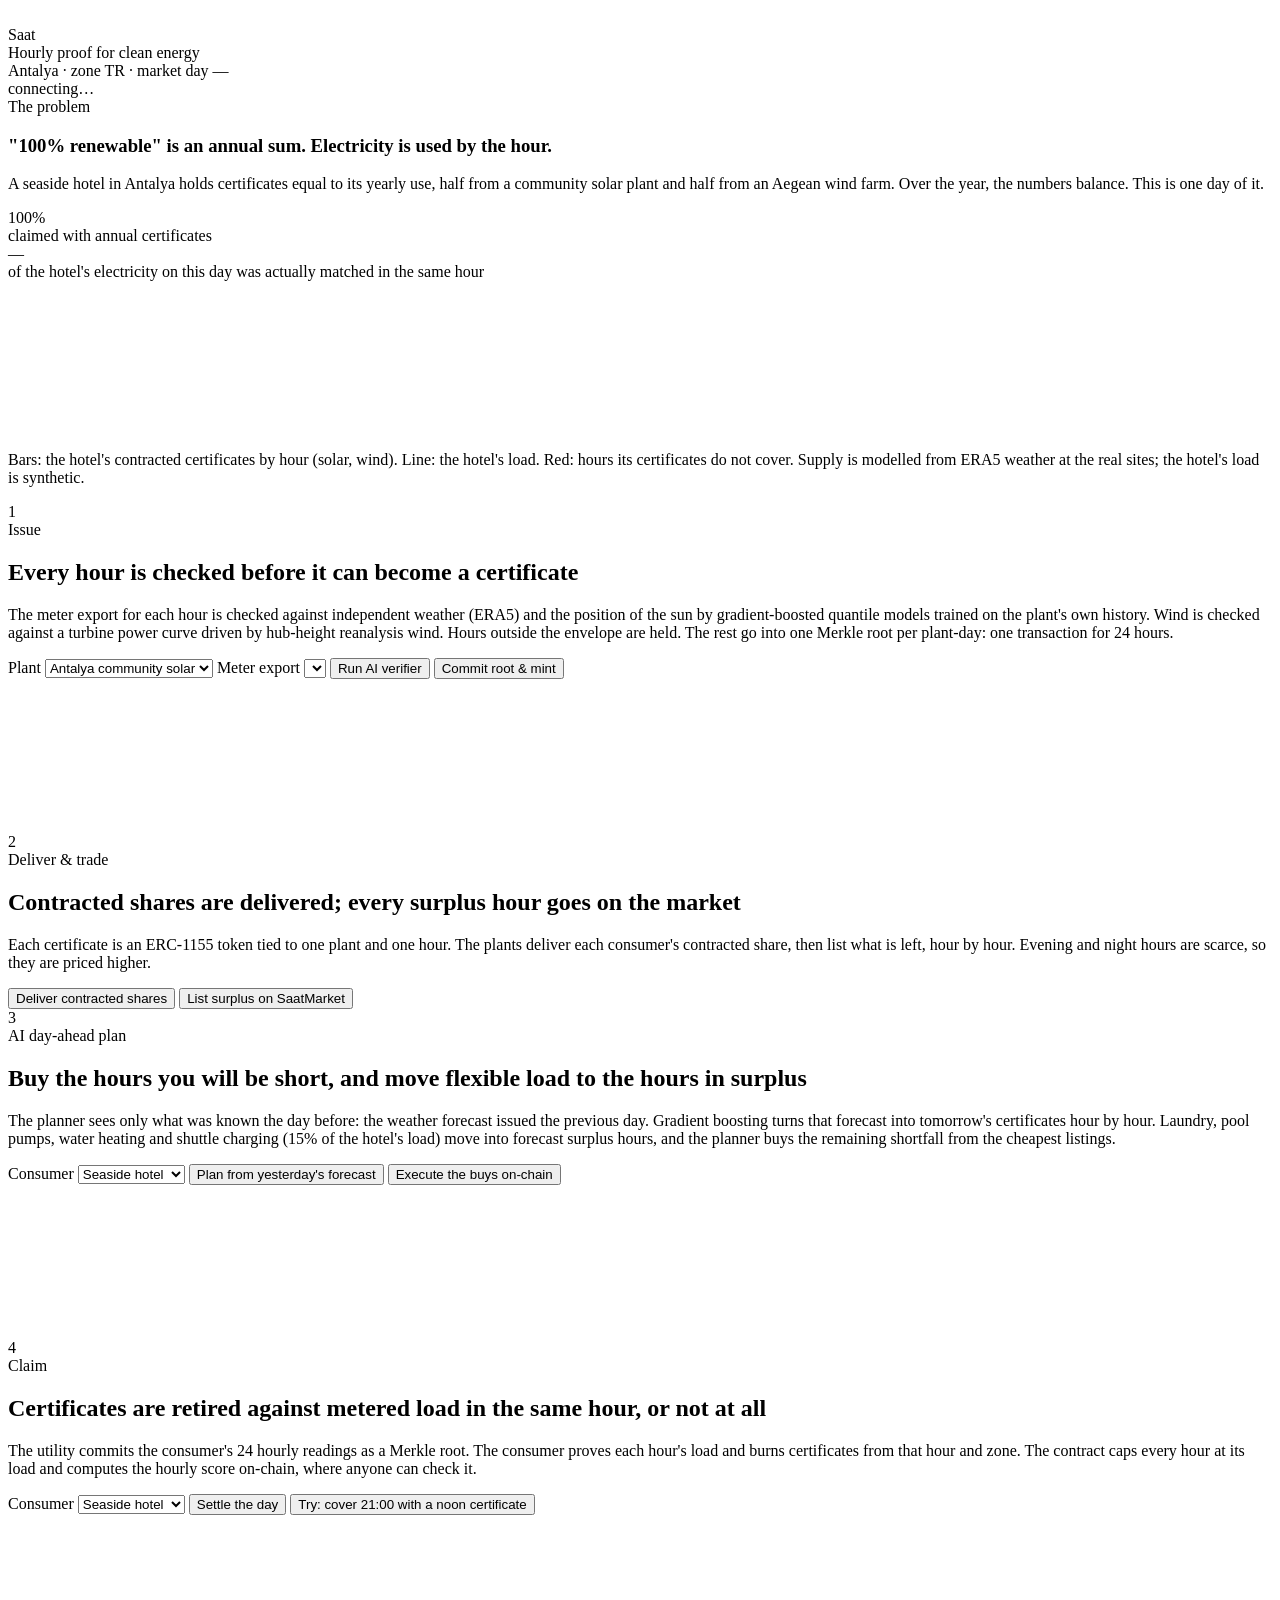
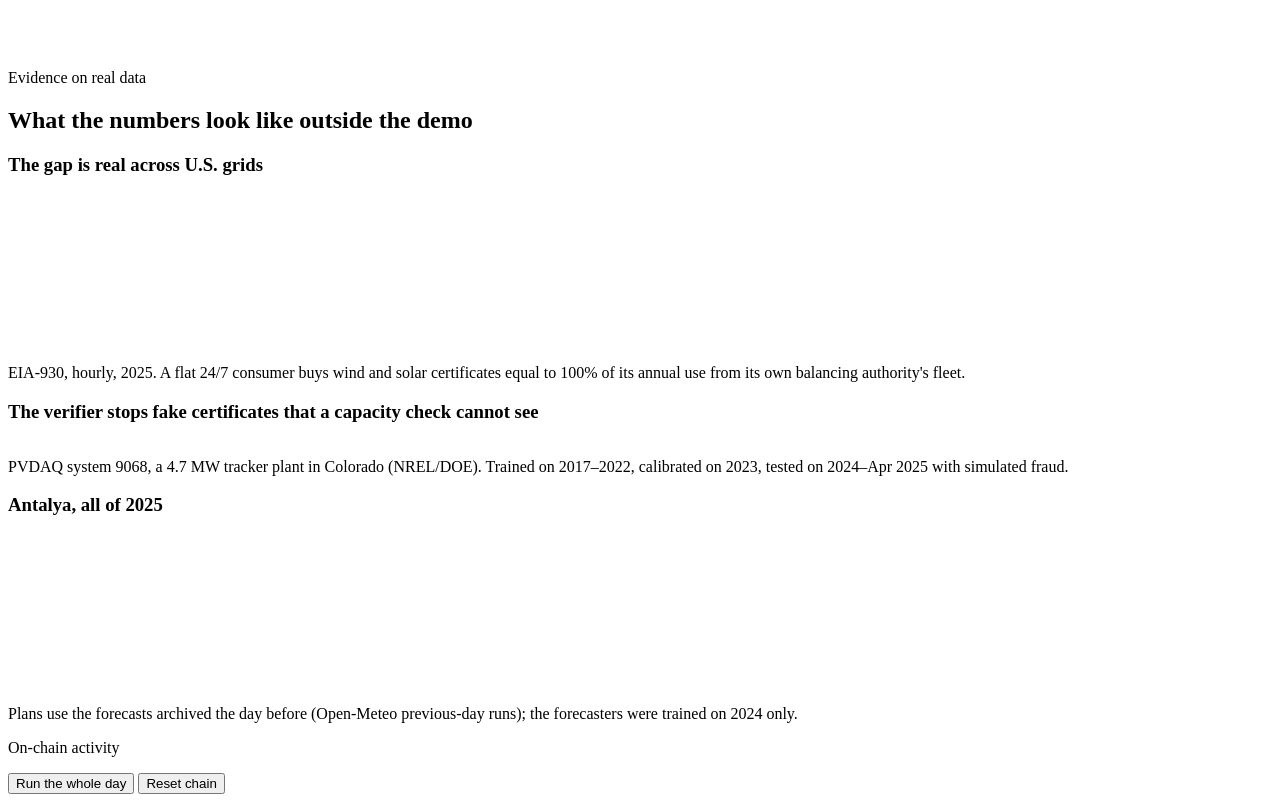
==== app/static/index.html @ c3976b3d "Demo: one Antalya market day on a local chain, FastAPI server and dashboard Registry days follow the" ====
<!doctype html>
<html lang="en">
<head>
  <meta charset="utf-8">
  <meta name="viewport" content="width=device-width, initial-scale=1">
  <title>Saat · hourly proof for clean energy</title>
  <link rel="icon" href="/static/saat.svg">
  <link rel="stylesheet" href="/static/style.css">
  <script src="/static/vendor/chart.umd.min.js"></script>
</head>
<body>
<header class="top">
  <div class="brand">
    <img src="/static/saat.svg" alt="" class="logo">
    <div>
      <div class="name">Saat</div>
      <div class="tag">Hourly proof for clean energy</div>
    </div>
  </div>
  <div class="where" id="where">Antalya · zone TR · market day —</div>
  <div class="chain" id="chain"><span class="dot"></span><span id="chain-text">connecting…</span></div>
</header>

<main class="layout">
  <section class="steps">

    <article class="step hero" id="s-gap">
      <div class="kicker">The problem</div>
      <h1>"100% renewable" is an annual sum. Electricity is used by the hour.</h1>
      <p class="lead">A seaside hotel in Antalya holds certificates equal to its yearly use, half from a community solar plant and half from an Aegean wind farm. Over the year, the numbers balance. This is one day of it.</p>
      <div class="claims">
        <div class="claim paper"><div class="v">100%</div><div class="l">claimed with annual certificates</div></div>
        <div class="claim real"><div class="v" id="gap-cfe">—</div><div class="l">of the hotel's electricity on <span id="gap-day">this day</span> was actually matched in the same hour</div></div>
      </div>
      <div class="chart tall"><canvas id="c-gap"></canvas></div>
      <p class="note">Bars: the hotel's contracted certificates by hour (solar, wind). Line: the hotel's load. Red: hours its certificates do not cover. Supply is modelled from ERA5 weather at the real sites; the hotel's load is synthetic.</p>
    </article>

    <article class="step" id="s-issue">
      <div class="num">1</div>
      <div class="kicker">Issue</div>
      <h2>Every hour is checked before it can become a certificate</h2>
      <p>The meter export for each hour is checked against independent weather (ERA5) and the position of the sun by gradient-boosted quantile models trained on the plant's own history. Wind is checked against a turbine power curve driven by hub-height reanalysis wind. Hours outside the envelope are held. The rest go into one Merkle root per plant-day: one transaction for 24 hours.</p>
      <div class="controls">
        <label>Plant <select id="issue-device"><option value="1">Antalya community solar</option><option value="2">Aegean wind share</option></select></label>
        <label>Meter export <select id="issue-tamper"></select></label>
        <button id="btn-verify" class="secondary">Run AI verifier</button>
        <button id="btn-issue">Commit root &amp; mint</button>
      </div>
      <div class="chart"><canvas id="c-issue"></canvas></div>
      <div class="facts" id="issue-facts"></div>
    </article>

    <article class="step" id="s-market">
      <div class="num">2</div>
      <div class="kicker">Deliver &amp; trade</div>
      <h2>Contracted shares are delivered; every surplus hour goes on the market</h2>
      <p>Each certificate is an ERC-1155 token tied to one plant and one hour. The plants deliver each consumer's contracted share, then list what is left, hour by hour. Evening and night hours are scarce, so they are priced higher.</p>
      <div class="controls">
        <button id="btn-deliver">Deliver contracted shares</button>
        <button id="btn-list" class="secondary">List surplus on SaatMarket</button>
      </div>
      <div class="facts" id="deliver-facts"></div>
      <div class="book" id="book"></div>
    </article>

    <article class="step" id="s-plan">
      <div class="num">3</div>
      <div class="kicker">AI day-ahead plan</div>
      <h2>Buy the hours you will be short, and move flexible load to the hours in surplus</h2>
      <p>The planner sees only what was known the day before: the weather forecast issued the previous day. Gradient boosting turns that forecast into tomorrow's certificates hour by hour. Laundry, pool pumps, water heating and shuttle charging (15% of the hotel's load) move into forecast surplus hours, and the planner buys the remaining shortfall from the cheapest listings.</p>
      <div class="controls">
        <label>Consumer <select id="plan-meter"><option value="7">Seaside hotel</option><option value="8">Office campus</option></select></label>
        <button id="btn-plan" class="secondary">Plan from yesterday's forecast</button>
        <button id="btn-execute">Execute the buys on-chain</button>
      </div>
      <div class="chart"><canvas id="c-plan"></canvas></div>
      <div class="facts" id="plan-facts"></div>
    </article>

    <article class="step" id="s-claim">
      <div class="num">4</div>
      <div class="kicker">Claim</div>
      <h2>Certificates are retired against metered load in the same hour, or not at all</h2>
      <p>The utility commits the consumer's 24 hourly readings as a Merkle root. The consumer proves each hour's load and burns certificates from that hour and zone. The contract caps every hour at its load and computes the hourly score on-chain, where anyone can check it.</p>
      <div class="controls">
        <label>Consumer <select id="claim-meter"><option value="7">Seaside hotel</option><option value="8">Office campus</option></select></label>
        <button id="btn-settle">Settle the day</button>
        <button id="btn-mismatch" class="danger">Try: cover 21:00 with a noon certificate</button>
      </div>
      <div class="scores" id="scores"></div>
      <div class="chart"><canvas id="c-claim"></canvas></div>
      <div class="facts" id="claim-facts"></div>
    </article>

    <article class="step evidence" id="s-evidence">
      <div class="kicker">Evidence on real data</div>
      <h2>What the numbers look like outside the demo</h2>
      <div class="ev-grid">
        <div class="ev">
          <h3>The gap is real across U.S. grids</h3>
          <p id="ev-gap-text"></p>
          <div class="chart tall"><canvas id="c-ev-gap"></canvas></div>
          <p class="note">EIA-930, hourly, 2025. A flat 24/7 consumer buys wind and solar certificates equal to 100% of its annual use from its own balancing authority's fleet.</p>
        </div>
        <div class="ev">
          <h3>The verifier stops fake certificates that a capacity check cannot see</h3>
          <p id="ev-ver-text"></p>
          <table class="tbl" id="ev-ver"></table>
          <p class="note">PVDAQ system 9068, a 4.7 MW tracker plant in Colorado (NREL/DOE). Trained on 2017–2022, calibrated on 2023, tested on 2024–Apr 2025 with simulated fraud.</p>
        </div>
        <div class="ev">
          <h3>Antalya, all of 2025</h3>
          <p id="ev-ant-text"></p>
          <div class="chart"><canvas id="c-ev-ant"></canvas></div>
          <p class="note">Plans use the forecasts archived the day before (Open-Meteo previous-day runs); the forecasters were trained on 2024 only.</p>
        </div>
      </div>
    </article>
  </section>

  <aside class="feed">
    <div class="feed-head">On-chain activity</div>
    <div class="addr" id="addr"></div>
    <ol id="feed"></ol>
    <button id="btn-run" class="run">Run the whole day</button>
    <button id="btn-reset" class="ghost">Reset chain</button>
  </aside>
</main>
<script src="/static/app.js"></script>
</body>
</html>
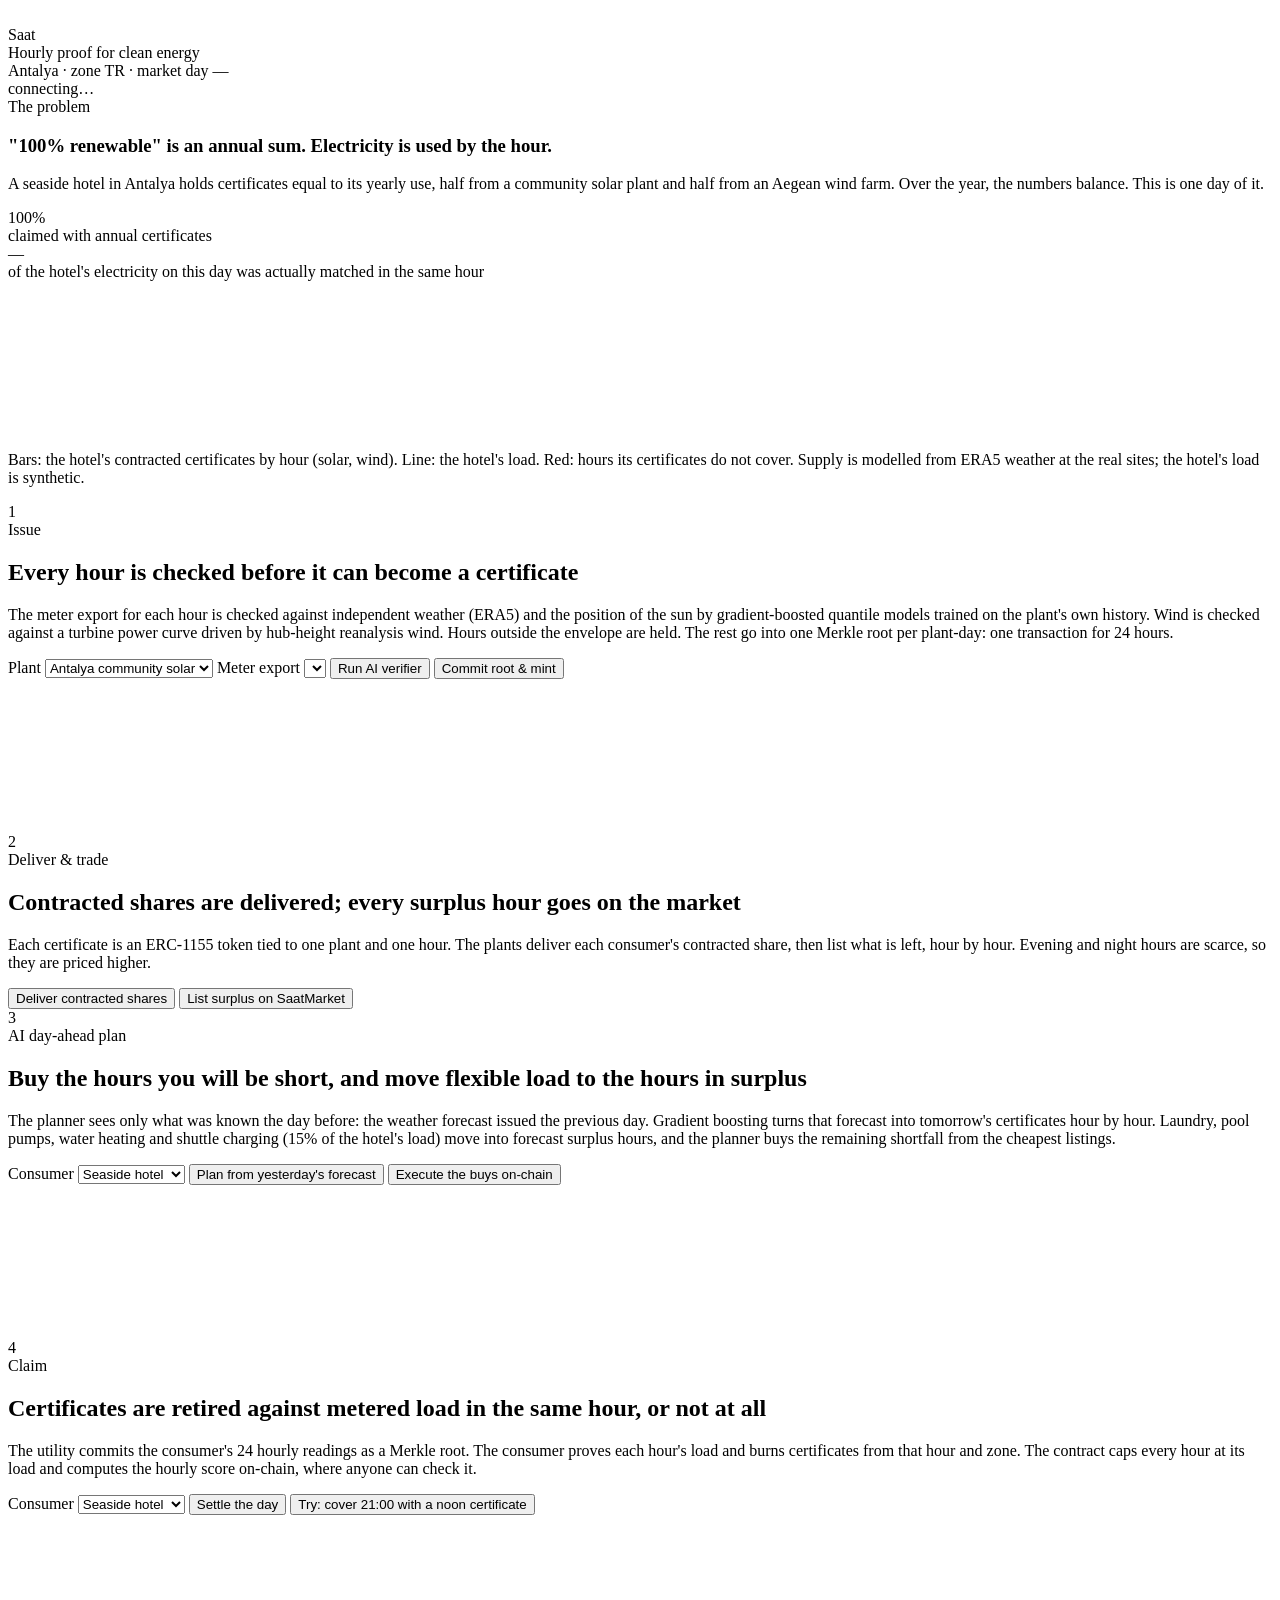
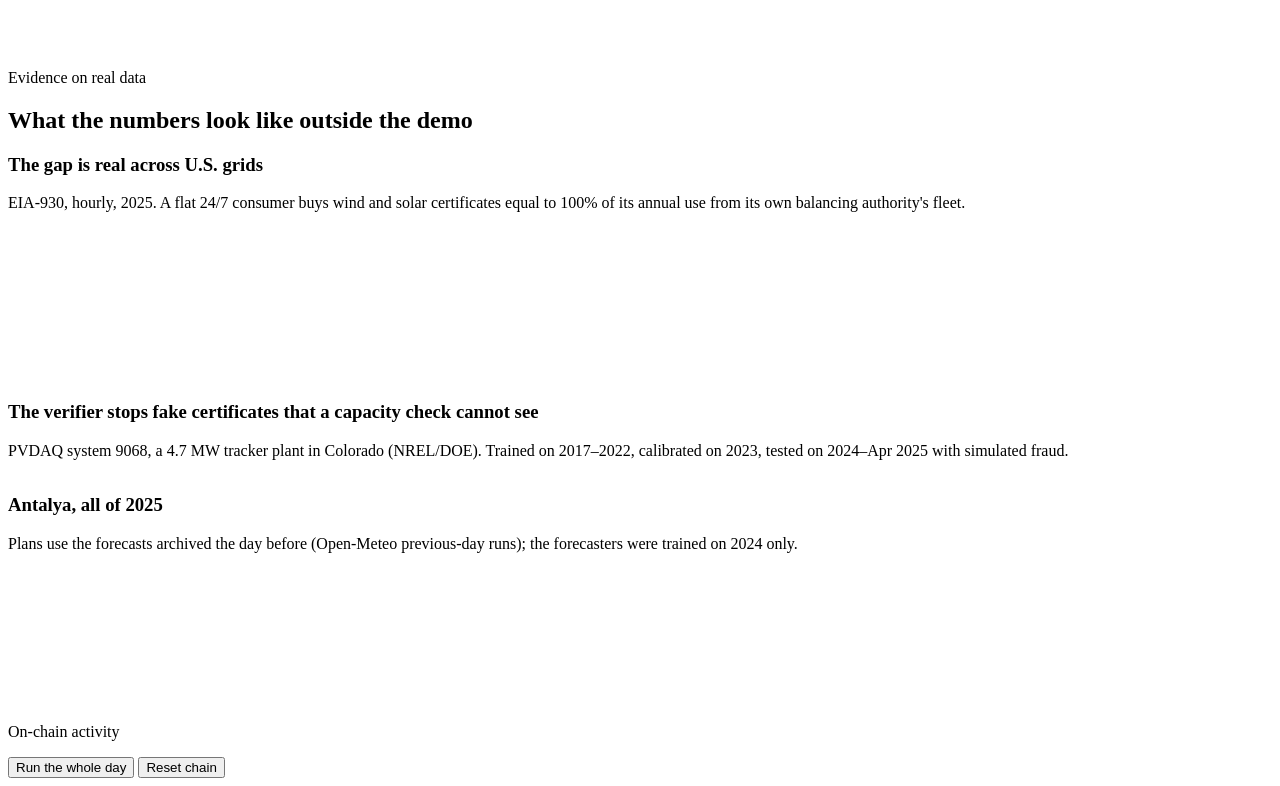
==== commit fedb9831: "Evidence cards full width, validated chart colours; film pipeline (facts, narration, art scenes, dir" ====
--- a/app/static/index.html
+++ b/app/static/index.html
@@ -98,22 +98,28 @@
       <h2>What the numbers look like outside the demo</h2>
       <div class="ev-grid">
         <div class="ev">
-          <h3>The gap is real across U.S. grids</h3>
-          <p id="ev-gap-text"></p>
+          <div class="ev-text">
+            <h3>The gap is real across U.S. grids</h3>
+            <p id="ev-gap-text"></p>
+            <p class="note">EIA-930, hourly, 2025. A flat 24/7 consumer buys wind and solar certificates equal to 100% of its annual use from its own balancing authority's fleet.</p>
+          </div>
           <div class="chart tall"><canvas id="c-ev-gap"></canvas></div>
-          <p class="note">EIA-930, hourly, 2025. A flat 24/7 consumer buys wind and solar certificates equal to 100% of its annual use from its own balancing authority's fleet.</p>
         </div>
         <div class="ev">
-          <h3>The verifier stops fake certificates that a capacity check cannot see</h3>
-          <p id="ev-ver-text"></p>
+          <div class="ev-text">
+            <h3>The verifier stops fake certificates that a capacity check cannot see</h3>
+            <p id="ev-ver-text"></p>
+            <p class="note">PVDAQ system 9068, a 4.7 MW tracker plant in Colorado (NREL/DOE). Trained on 2017–2022, calibrated on 2023, tested on 2024–Apr 2025 with simulated fraud.</p>
+          </div>
           <table class="tbl" id="ev-ver"></table>
-          <p class="note">PVDAQ system 9068, a 4.7 MW tracker plant in Colorado (NREL/DOE). Trained on 2017–2022, calibrated on 2023, tested on 2024–Apr 2025 with simulated fraud.</p>
         </div>
         <div class="ev">
-          <h3>Antalya, all of 2025</h3>
-          <p id="ev-ant-text"></p>
+          <div class="ev-text">
+            <h3>Antalya, all of 2025</h3>
+            <p id="ev-ant-text"></p>
+            <p class="note">Plans use the forecasts archived the day before (Open-Meteo previous-day runs); the forecasters were trained on 2024 only.</p>
+          </div>
           <div class="chart"><canvas id="c-ev-ant"></canvas></div>
-          <p class="note">Plans use the forecasts archived the day before (Open-Meteo previous-day runs); the forecasters were trained on 2024 only.</p>
         </div>
       </div>
     </article>
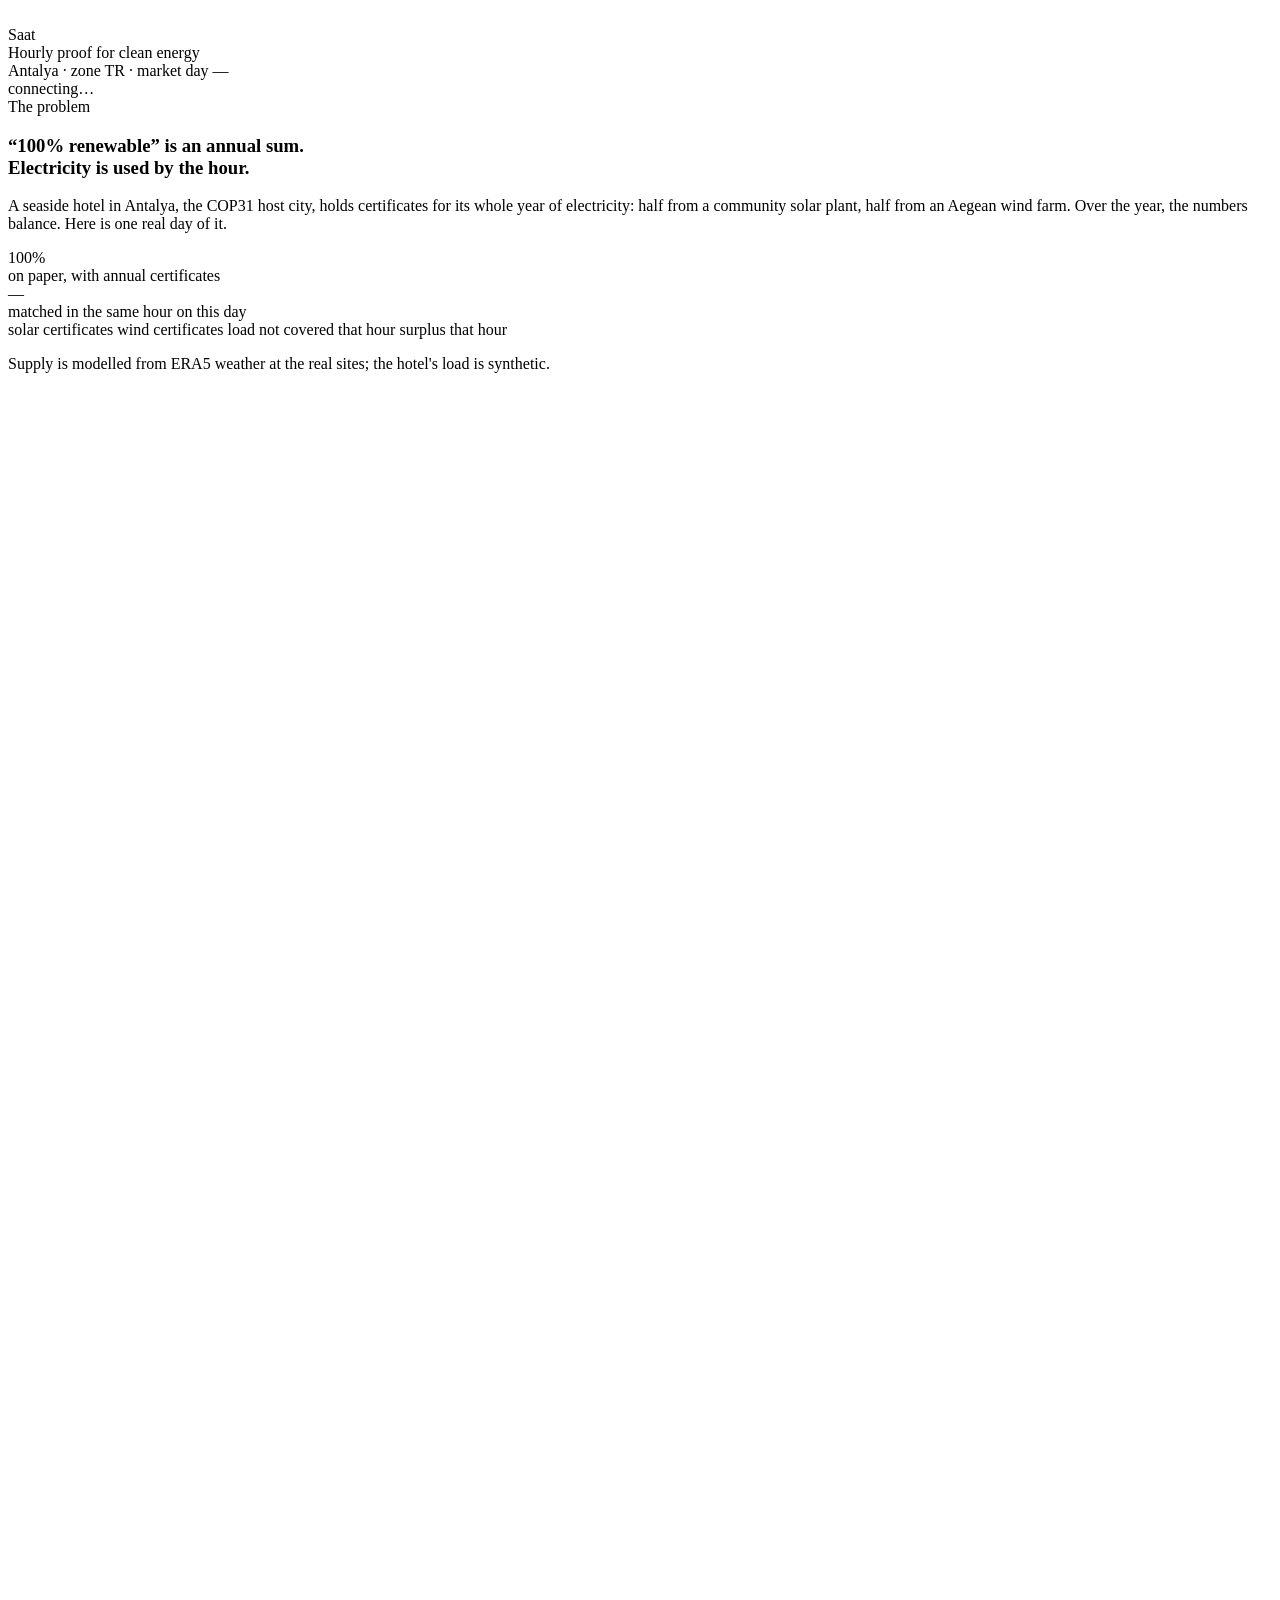
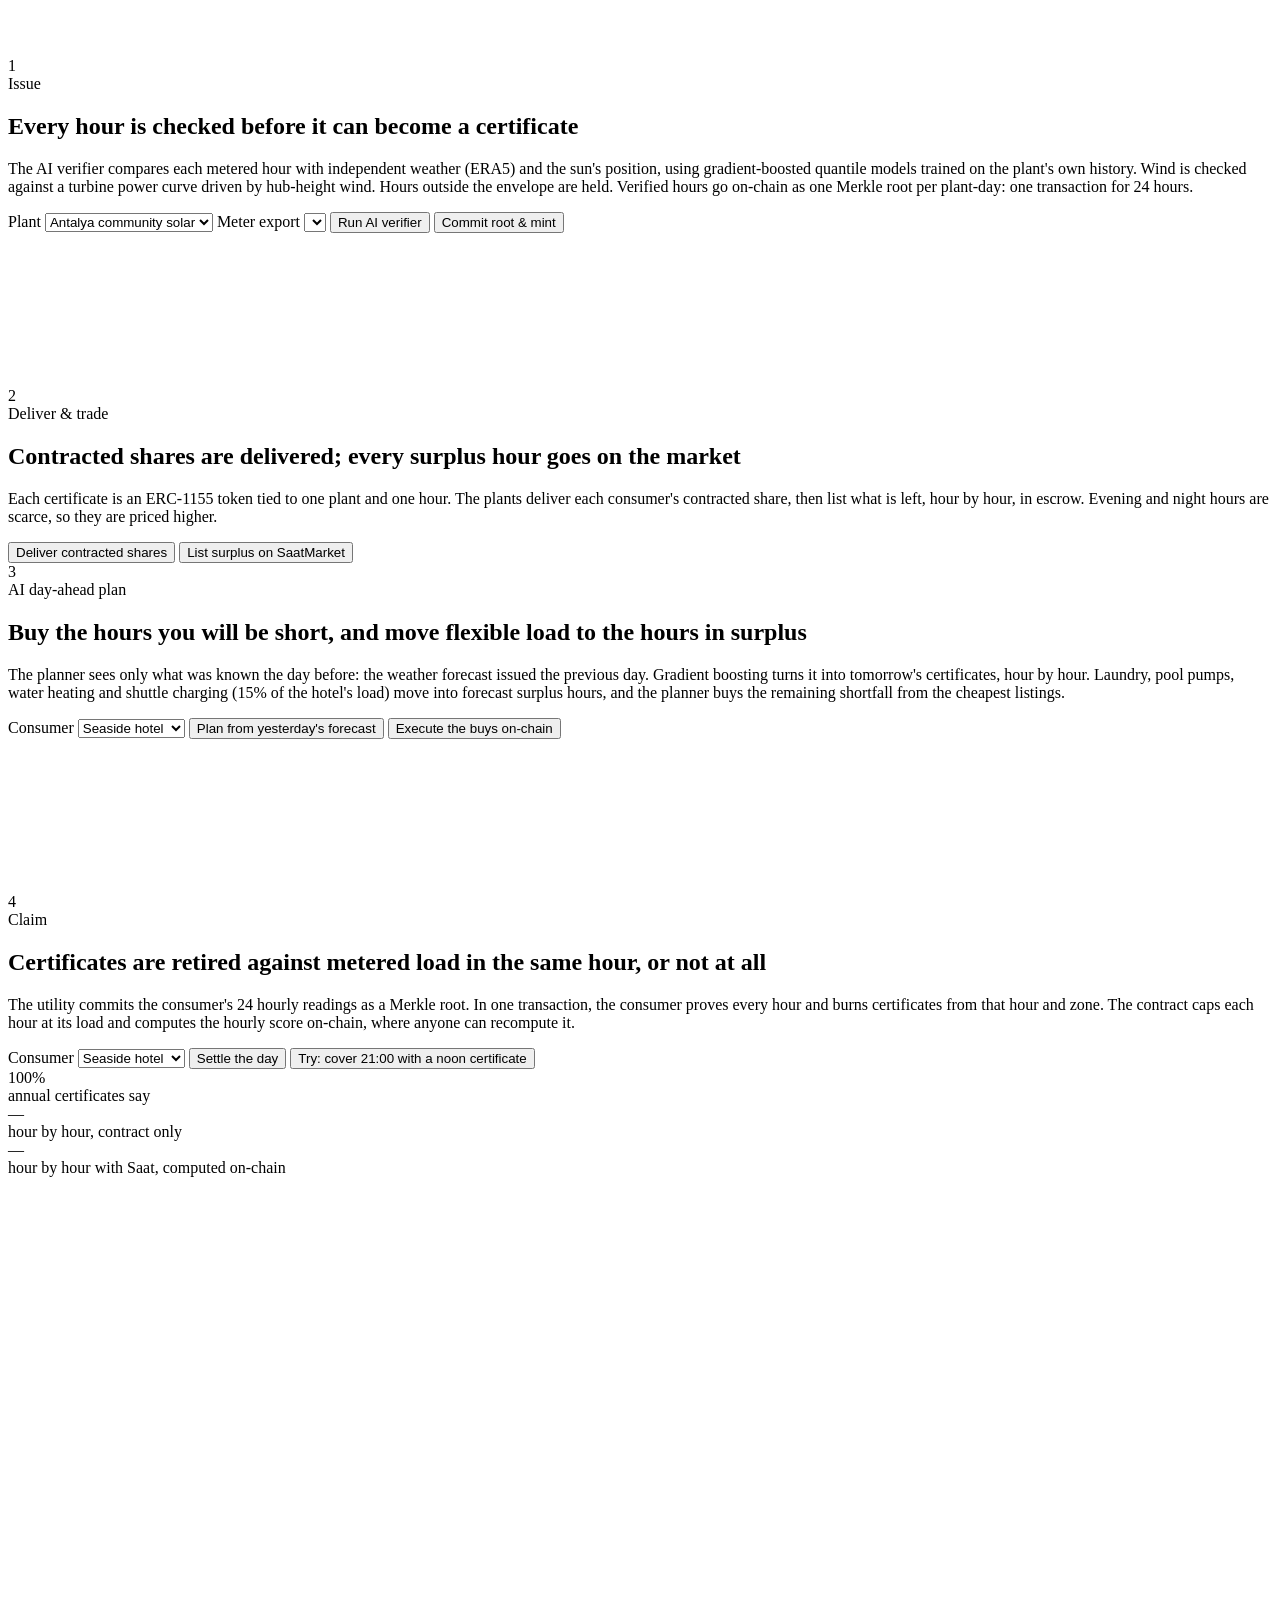
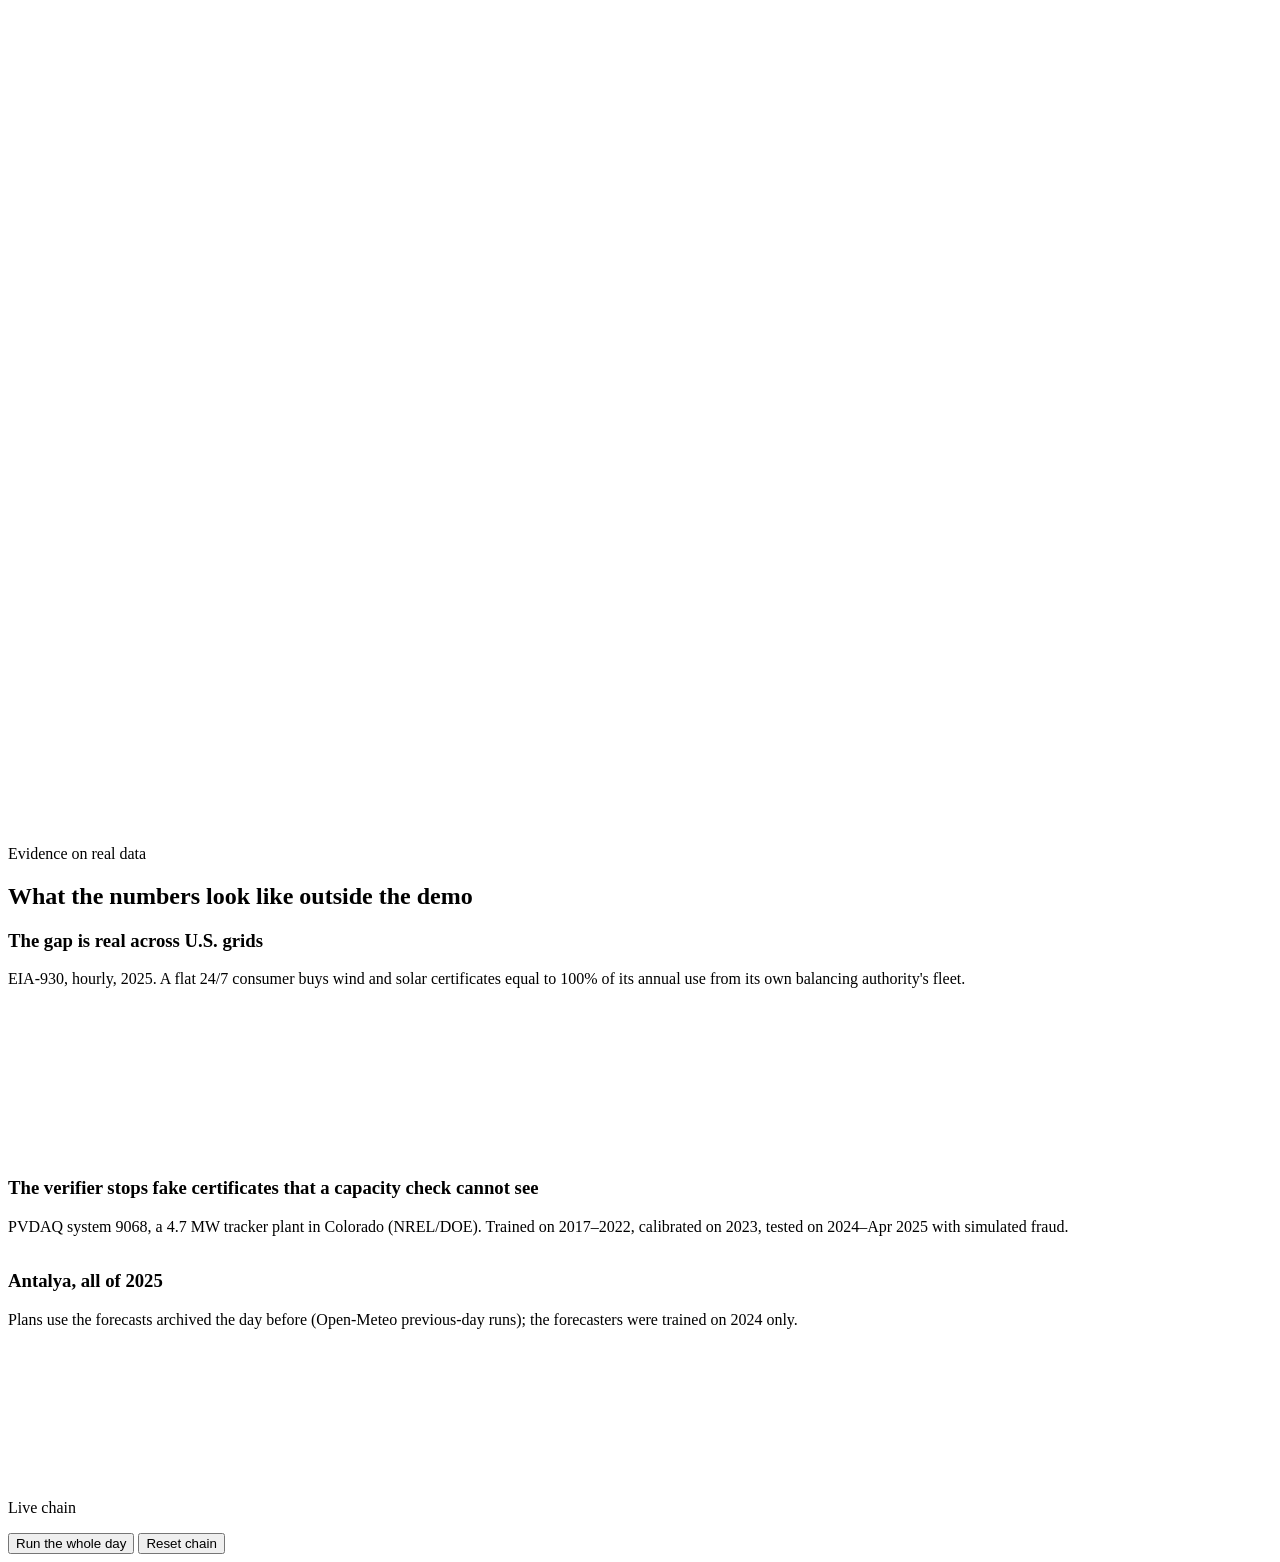
==== commit 4a172224: "Dark control-room dashboard with a 24-hour ring, glow and gradient charts; settleDay settles a consu" ====
--- a/app/static/index.html
+++ b/app/static/index.html
@@ -5,95 +5,114 @@
   <meta name="viewport" content="width=device-width, initial-scale=1">
   <title>Saat · hourly proof for clean energy</title>
   <link rel="icon" href="/static/saat.svg">
+  <link rel="stylesheet" href="/static/fonts/fonts.css">
   <link rel="stylesheet" href="/static/style.css">
   <script src="/static/vendor/chart.umd.min.js"></script>
 </head>
 <body>
+<div class="sky" aria-hidden="true"></div>
+
 <header class="top">
   <div class="brand">
     <img src="/static/saat.svg" alt="" class="logo">
-    <div>
-      <div class="name">Saat</div>
-      <div class="tag">Hourly proof for clean energy</div>
-    </div>
+    <div><div class="name">Saat</div><div class="tag">Hourly proof for clean energy</div></div>
   </div>
   <div class="where" id="where">Antalya · zone TR · market day —</div>
-  <div class="chain" id="chain"><span class="dot"></span><span id="chain-text">connecting…</span></div>
+  <div class="chain"><span class="pulse"></span><span id="chain-text">connecting…</span></div>
 </header>
 
 <main class="layout">
   <section class="steps">
 
-    <article class="step hero" id="s-gap">
-      <div class="kicker">The problem</div>
-      <h1>"100% renewable" is an annual sum. Electricity is used by the hour.</h1>
-      <p class="lead">A seaside hotel in Antalya holds certificates equal to its yearly use, half from a community solar plant and half from an Aegean wind farm. Over the year, the numbers balance. This is one day of it.</p>
-      <div class="claims">
-        <div class="claim paper"><div class="v">100%</div><div class="l">claimed with annual certificates</div></div>
-        <div class="claim real"><div class="v" id="gap-cfe">—</div><div class="l">of the hotel's electricity on <span id="gap-day">this day</span> was actually matched in the same hour</div></div>
+    <article class="hero" id="s-gap">
+      <div class="hero-copy">
+        <div class="kicker">The problem</div>
+        <h1>“100% renewable” is an annual sum.<br><span class="hl">Electricity is used by the hour.</span></h1>
+        <p class="lead">A seaside hotel in Antalya, the COP31 host city, holds certificates for its whole year of electricity: half from a community solar plant, half from an Aegean wind farm. Over the year, the numbers balance. Here is one real day of it.</p>
+        <div class="stats">
+          <div class="stat paper"><div class="v">100%</div><div class="l">on paper, with annual certificates</div></div>
+          <div class="stat real"><div class="v" id="gap-cfe">—</div><div class="l">matched in the same hour on <span id="gap-day">this day</span></div></div>
+        </div>
+        <div class="keys">
+          <span><i style="background:var(--solar)"></i>solar certificates</span>
+          <span><i style="background:var(--wind)"></i>wind certificates</span>
+          <span><i style="background:var(--red)"></i>load not covered that hour</span>
+          <span><i class="ghost"></i>surplus that hour</span>
+        </div>
+        <p class="note">Supply is modelled from ERA5 weather at the real sites; the hotel's load is synthetic.</p>
       </div>
-      <div class="chart tall"><canvas id="c-gap"></canvas></div>
-      <p class="note">Bars: the hotel's contracted certificates by hour (solar, wind). Line: the hotel's load. Red: hours its certificates do not cover. Supply is modelled from ERA5 weather at the real sites; the hotel's load is synthetic.</p>
+      <div class="hero-ring"><svg id="ring-gap" viewBox="-330 -330 660 660" role="img" aria-label="The hotel's 24 hours: certificates against load"></svg></div>
     </article>
 
-    <article class="step" id="s-issue">
-      <div class="num">1</div>
-      <div class="kicker">Issue</div>
-      <h2>Every hour is checked before it can become a certificate</h2>
-      <p>The meter export for each hour is checked against independent weather (ERA5) and the position of the sun by gradient-boosted quantile models trained on the plant's own history. Wind is checked against a turbine power curve driven by hub-height reanalysis wind. Hours outside the envelope are held. The rest go into one Merkle root per plant-day: one transaction for 24 hours.</p>
-      <div class="controls">
-        <label>Plant <select id="issue-device"><option value="1">Antalya community solar</option><option value="2">Aegean wind share</option></select></label>
-        <label>Meter export <select id="issue-tamper"></select></label>
-        <button id="btn-verify" class="secondary">Run AI verifier</button>
-        <button id="btn-issue">Commit root &amp; mint</button>
-      </div>
-      <div class="chart"><canvas id="c-issue"></canvas></div>
-      <div class="facts" id="issue-facts"></div>
-    </article>
+    <div class="timeline">
 
-    <article class="step" id="s-market">
-      <div class="num">2</div>
-      <div class="kicker">Deliver &amp; trade</div>
-      <h2>Contracted shares are delivered; every surplus hour goes on the market</h2>
-      <p>Each certificate is an ERC-1155 token tied to one plant and one hour. The plants deliver each consumer's contracted share, then list what is left, hour by hour. Evening and night hours are scarce, so they are priced higher.</p>
-      <div class="controls">
-        <button id="btn-deliver">Deliver contracted shares</button>
-        <button id="btn-list" class="secondary">List surplus on SaatMarket</button>
-      </div>
-      <div class="facts" id="deliver-facts"></div>
-      <div class="book" id="book"></div>
-    </article>
+      <article class="step" id="s-issue">
+        <div class="node">1</div>
+        <div class="kicker">Issue</div>
+        <h2>Every hour is checked before it can become a certificate</h2>
+        <p>The AI verifier compares each metered hour with independent weather (ERA5) and the sun's position, using gradient-boosted quantile models trained on the plant's own history. Wind is checked against a turbine power curve driven by hub-height wind. Hours outside the envelope are held. Verified hours go on-chain as one Merkle root per plant-day: one transaction for 24 hours.</p>
+        <div class="controls">
+          <label>Plant <select id="issue-device"><option value="1">Antalya community solar</option><option value="2">Aegean wind share</option></select></label>
+          <label>Meter export <select id="issue-tamper"></select></label>
+          <button id="btn-verify" class="secondary">Run AI verifier</button>
+          <button id="btn-issue">Commit root &amp; mint</button>
+        </div>
+        <div class="verdict" id="issue-verdict" hidden></div>
+        <div class="chart"><canvas id="c-issue"></canvas></div>
+        <div class="facts" id="issue-facts"></div>
+      </article>
 
-    <article class="step" id="s-plan">
-      <div class="num">3</div>
-      <div class="kicker">AI day-ahead plan</div>
-      <h2>Buy the hours you will be short, and move flexible load to the hours in surplus</h2>
-      <p>The planner sees only what was known the day before: the weather forecast issued the previous day. Gradient boosting turns that forecast into tomorrow's certificates hour by hour. Laundry, pool pumps, water heating and shuttle charging (15% of the hotel's load) move into forecast surplus hours, and the planner buys the remaining shortfall from the cheapest listings.</p>
-      <div class="controls">
-        <label>Consumer <select id="plan-meter"><option value="7">Seaside hotel</option><option value="8">Office campus</option></select></label>
-        <button id="btn-plan" class="secondary">Plan from yesterday's forecast</button>
-        <button id="btn-execute">Execute the buys on-chain</button>
-      </div>
-      <div class="chart"><canvas id="c-plan"></canvas></div>
-      <div class="facts" id="plan-facts"></div>
-    </article>
+      <article class="step" id="s-market">
+        <div class="node">2</div>
+        <div class="kicker">Deliver &amp; trade</div>
+        <h2>Contracted shares are delivered; every surplus hour goes on the market</h2>
+        <p>Each certificate is an ERC-1155 token tied to one plant and one hour. The plants deliver each consumer's contracted share, then list what is left, hour by hour, in escrow. Evening and night hours are scarce, so they are priced higher.</p>
+        <div class="controls">
+          <button id="btn-deliver">Deliver contracted shares</button>
+          <button id="btn-list" class="secondary">List surplus on SaatMarket</button>
+        </div>
+        <div class="facts" id="deliver-facts"></div>
+        <div class="book" id="book"></div>
+      </article>
 
-    <article class="step" id="s-claim">
-      <div class="num">4</div>
-      <div class="kicker">Claim</div>
-      <h2>Certificates are retired against metered load in the same hour, or not at all</h2>
-      <p>The utility commits the consumer's 24 hourly readings as a Merkle root. The consumer proves each hour's load and burns certificates from that hour and zone. The contract caps every hour at its load and computes the hourly score on-chain, where anyone can check it.</p>
-      <div class="controls">
-        <label>Consumer <select id="claim-meter"><option value="7">Seaside hotel</option><option value="8">Office campus</option></select></label>
-        <button id="btn-settle">Settle the day</button>
-        <button id="btn-mismatch" class="danger">Try: cover 21:00 with a noon certificate</button>
-      </div>
-      <div class="scores" id="scores"></div>
-      <div class="chart"><canvas id="c-claim"></canvas></div>
-      <div class="facts" id="claim-facts"></div>
-    </article>
+      <article class="step" id="s-plan">
+        <div class="node">3</div>
+        <div class="kicker">AI day-ahead plan</div>
+        <h2>Buy the hours you will be short, and move flexible load to the hours in surplus</h2>
+        <p>The planner sees only what was known the day before: the weather forecast issued the previous day. Gradient boosting turns it into tomorrow's certificates, hour by hour. Laundry, pool pumps, water heating and shuttle charging (15% of the hotel's load) move into forecast surplus hours, and the planner buys the remaining shortfall from the cheapest listings.</p>
+        <div class="controls">
+          <label>Consumer <select id="plan-meter"><option value="7">Seaside hotel</option><option value="8">Office campus</option></select></label>
+          <button id="btn-plan" class="secondary">Plan from yesterday's forecast</button>
+          <button id="btn-execute">Execute the buys on-chain</button>
+        </div>
+        <div class="chart"><canvas id="c-plan"></canvas></div>
+        <div class="facts" id="plan-facts"></div>
+      </article>
 
-    <article class="step evidence" id="s-evidence">
+      <article class="step" id="s-claim">
+        <div class="node">4</div>
+        <div class="kicker">Claim</div>
+        <h2>Certificates are retired against metered load in the same hour, or not at all</h2>
+        <p>The utility commits the consumer's 24 hourly readings as a Merkle root. In one transaction, the consumer proves every hour and burns certificates from that hour and zone. The contract caps each hour at its load and computes the hourly score on-chain, where anyone can recompute it.</p>
+        <div class="controls">
+          <label>Consumer <select id="claim-meter"><option value="7">Seaside hotel</option><option value="8">Office campus</option></select></label>
+          <button id="btn-settle">Settle the day</button>
+          <button id="btn-mismatch" class="danger">Try: cover 21:00 with a noon certificate</button>
+        </div>
+        <div class="claim-grid">
+          <div class="scores" id="scores">
+            <div class="score ghost"><div class="v">100%</div><div class="l">annual certificates say</div></div>
+            <div class="score red"><div class="v" id="score-contract">—</div><div class="l">hour by hour, contract only</div></div>
+            <div class="score final"><div class="v" id="score-final">—</div><div class="l">hour by hour with Saat, computed on-chain</div></div>
+          </div>
+          <div class="claim-ring"><svg id="ring-claim" viewBox="-330 -330 660 660" role="img" aria-label="Matched and unmatched load by hour"></svg></div>
+        </div>
+        <div class="terminal" id="revert" hidden></div>
+        <div class="facts" id="claim-facts"></div>
+      </article>
+    </div>
+
+    <article class="evidence" id="s-evidence">
       <div class="kicker">Evidence on real data</div>
       <h2>What the numbers look like outside the demo</h2>
       <div class="ev-grid">
@@ -126,7 +145,7 @@
   </section>
 
   <aside class="feed">
-    <div class="feed-head">On-chain activity</div>
+    <div class="feed-head"><span class="pulse"></span>Live chain</div>
     <div class="addr" id="addr"></div>
     <ol id="feed"></ol>
     <button id="btn-run" class="run">Run the whole day</button>
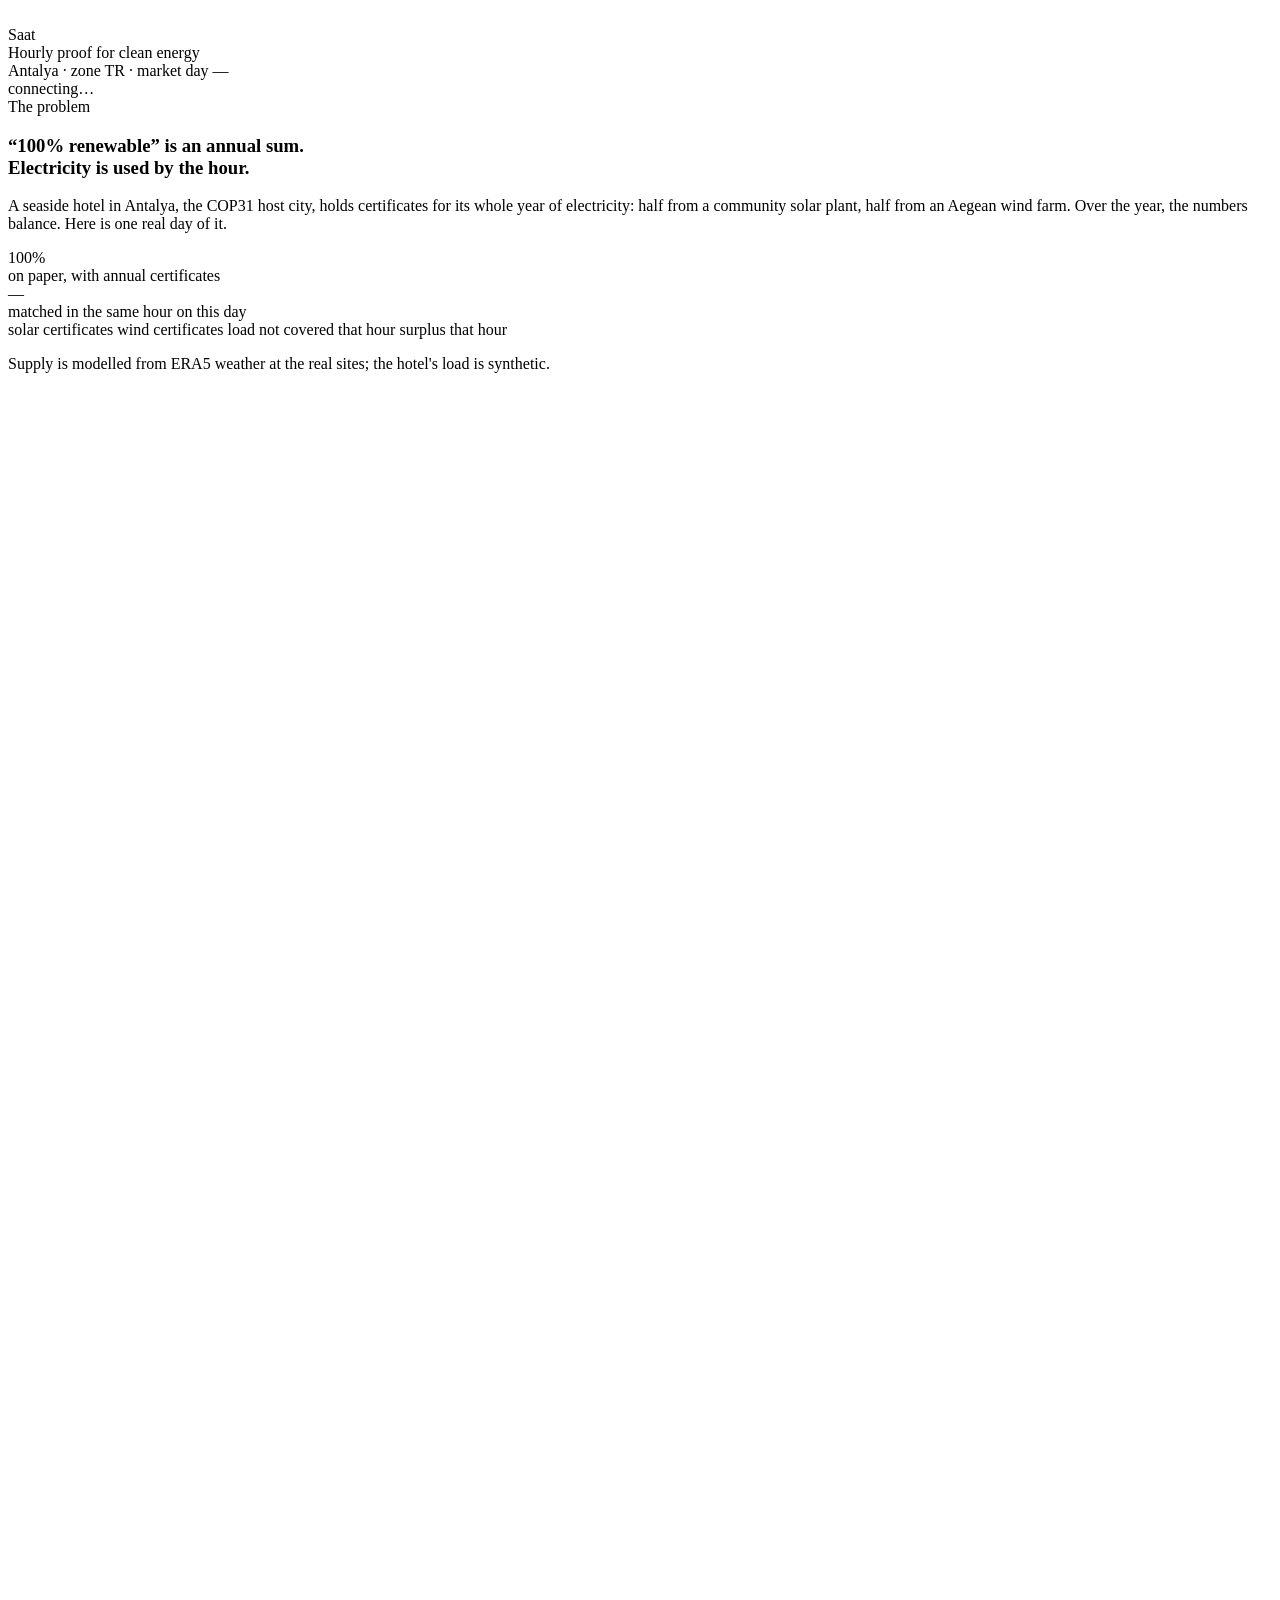
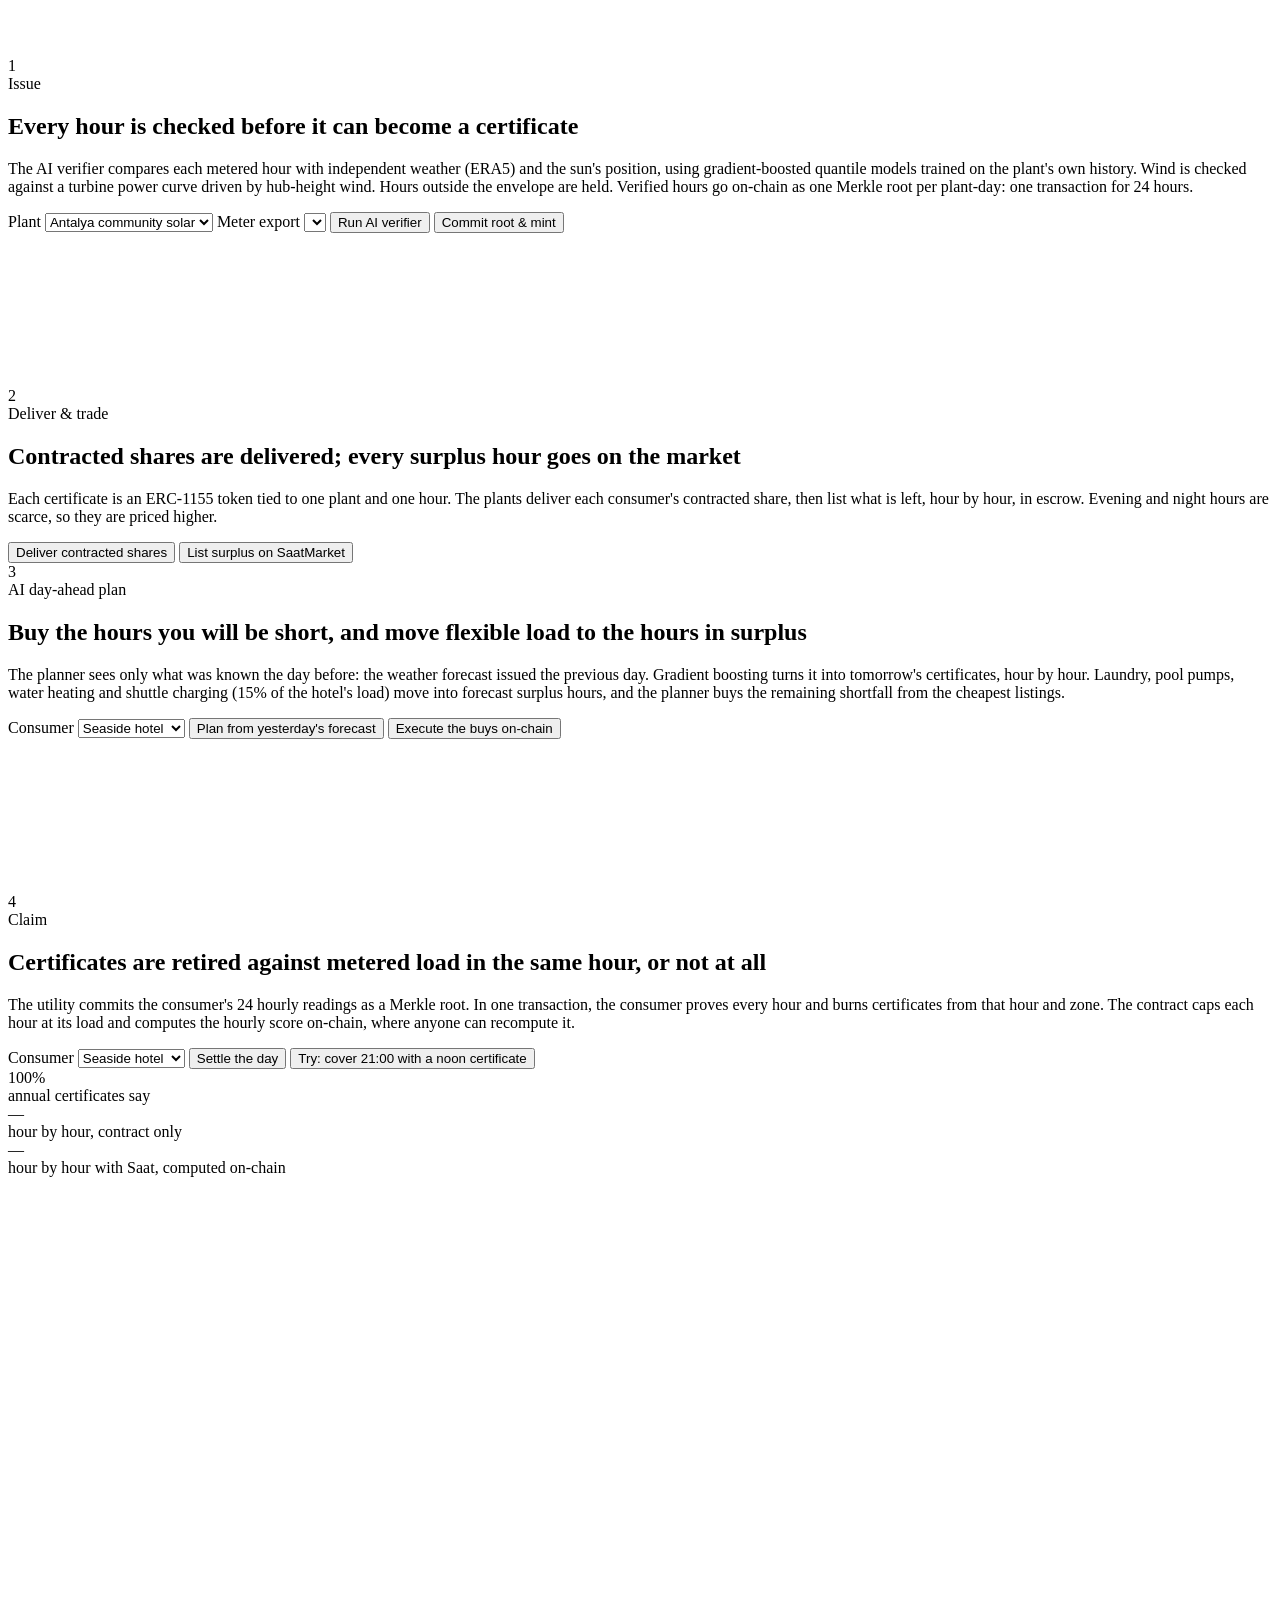
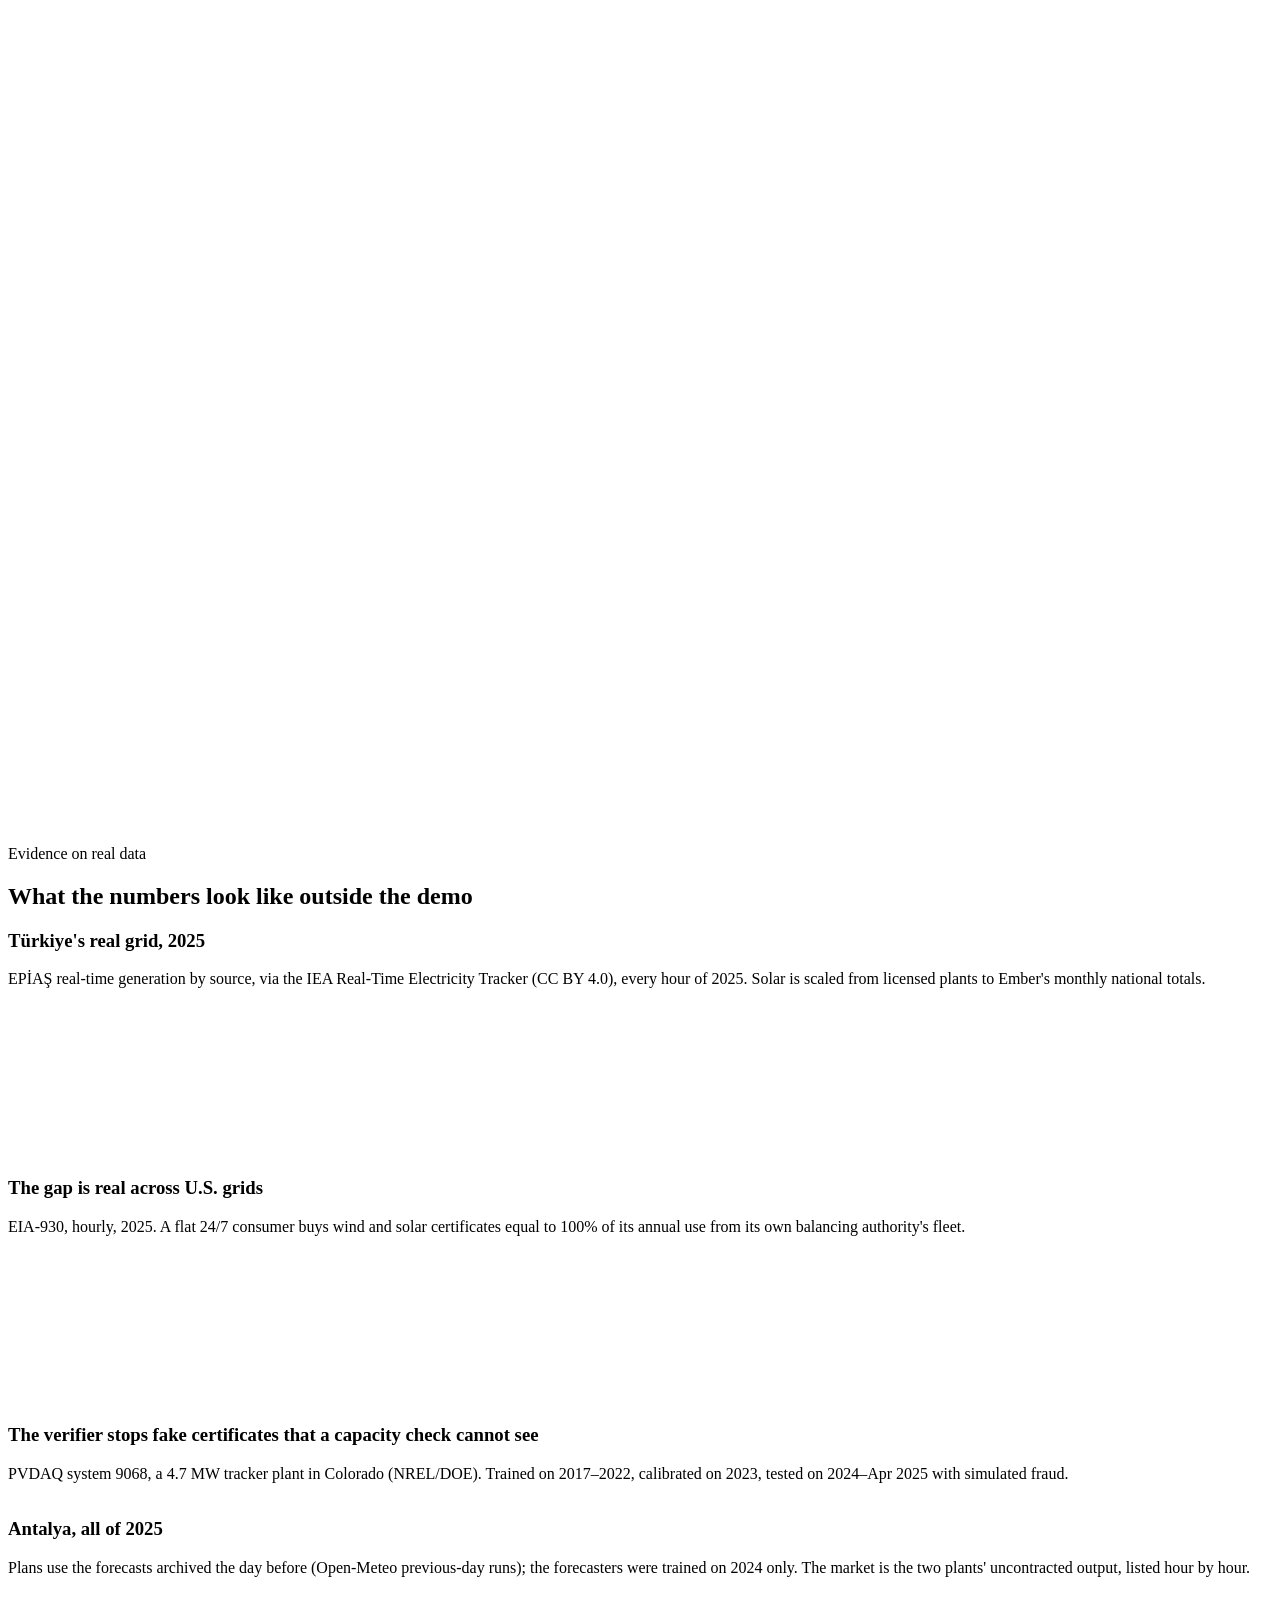
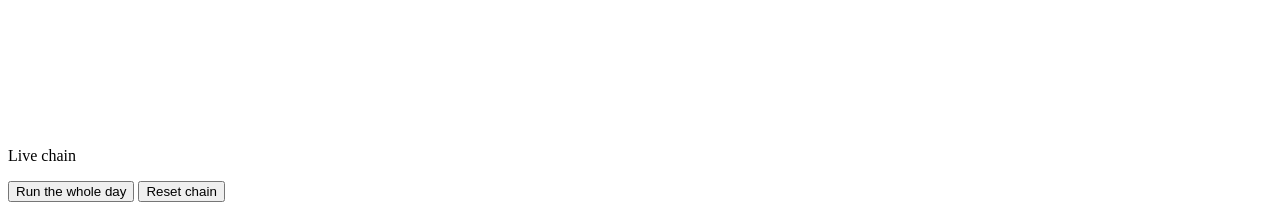
==== commit 107ffbcf: "Real Türkiye data, full-year market evaluation, batch market, public-testnet runner - Türkiye: EPİAŞ" ====
--- a/app/static/index.html
+++ b/app/static/index.html
@@ -116,6 +116,14 @@
       <div class="kicker">Evidence on real data</div>
       <h2>What the numbers look like outside the demo</h2>
       <div class="ev-grid">
+        <div class="ev" id="ev-tr">
+          <div class="ev-text">
+            <h3>Türkiye's real grid, 2025</h3>
+            <p id="ev-tr-text"></p>
+            <p class="note">EPİAŞ real-time generation by source, via the IEA Real-Time Electricity Tracker (CC BY 4.0), every hour of 2025. Solar is scaled from licensed plants to Ember's monthly national totals.</p>
+          </div>
+          <div class="chart"><canvas id="c-ev-tr"></canvas></div>
+        </div>
         <div class="ev">
           <div class="ev-text">
             <h3>The gap is real across U.S. grids</h3>
@@ -136,7 +144,7 @@
           <div class="ev-text">
             <h3>Antalya, all of 2025</h3>
             <p id="ev-ant-text"></p>
-            <p class="note">Plans use the forecasts archived the day before (Open-Meteo previous-day runs); the forecasters were trained on 2024 only.</p>
+            <p class="note">Plans use the forecasts archived the day before (Open-Meteo previous-day runs); the forecasters were trained on 2024 only. The market is the two plants' uncontracted output, listed hour by hour.</p>
           </div>
           <div class="chart"><canvas id="c-ev-ant"></canvas></div>
         </div>
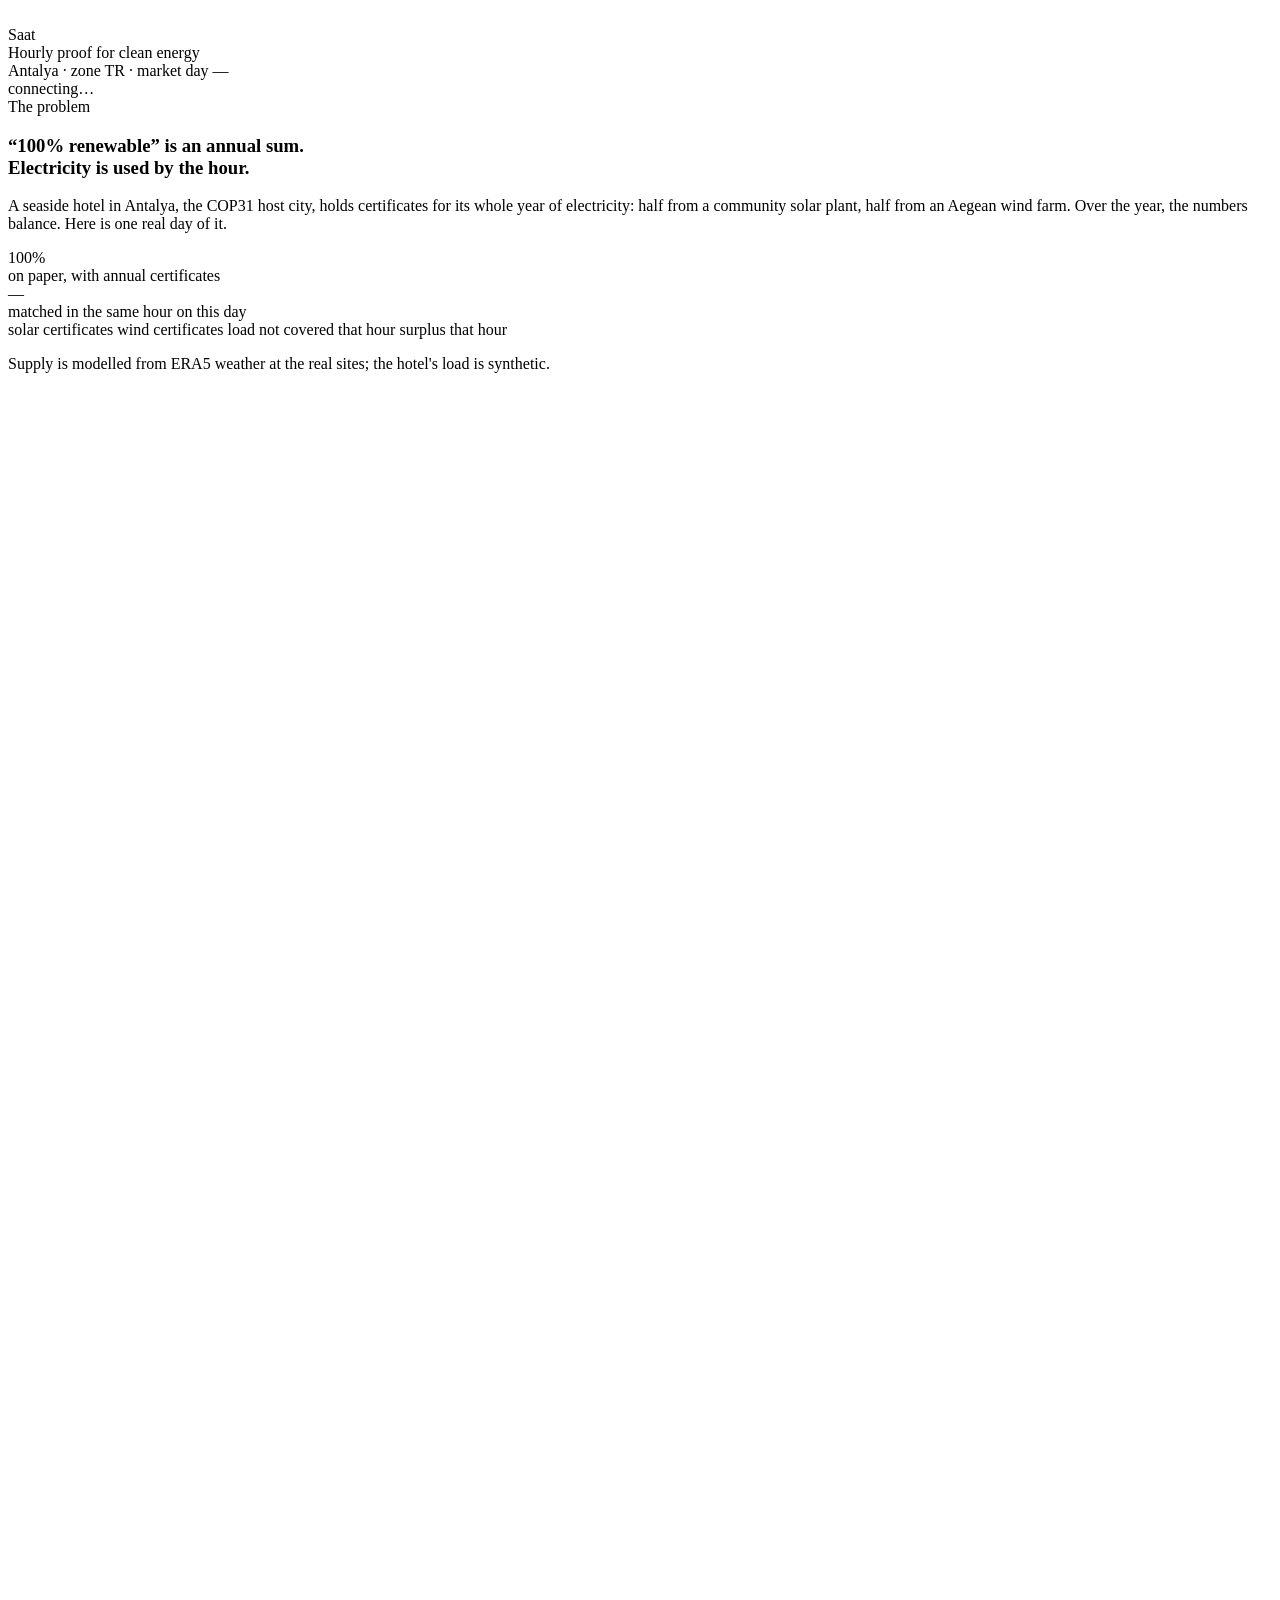
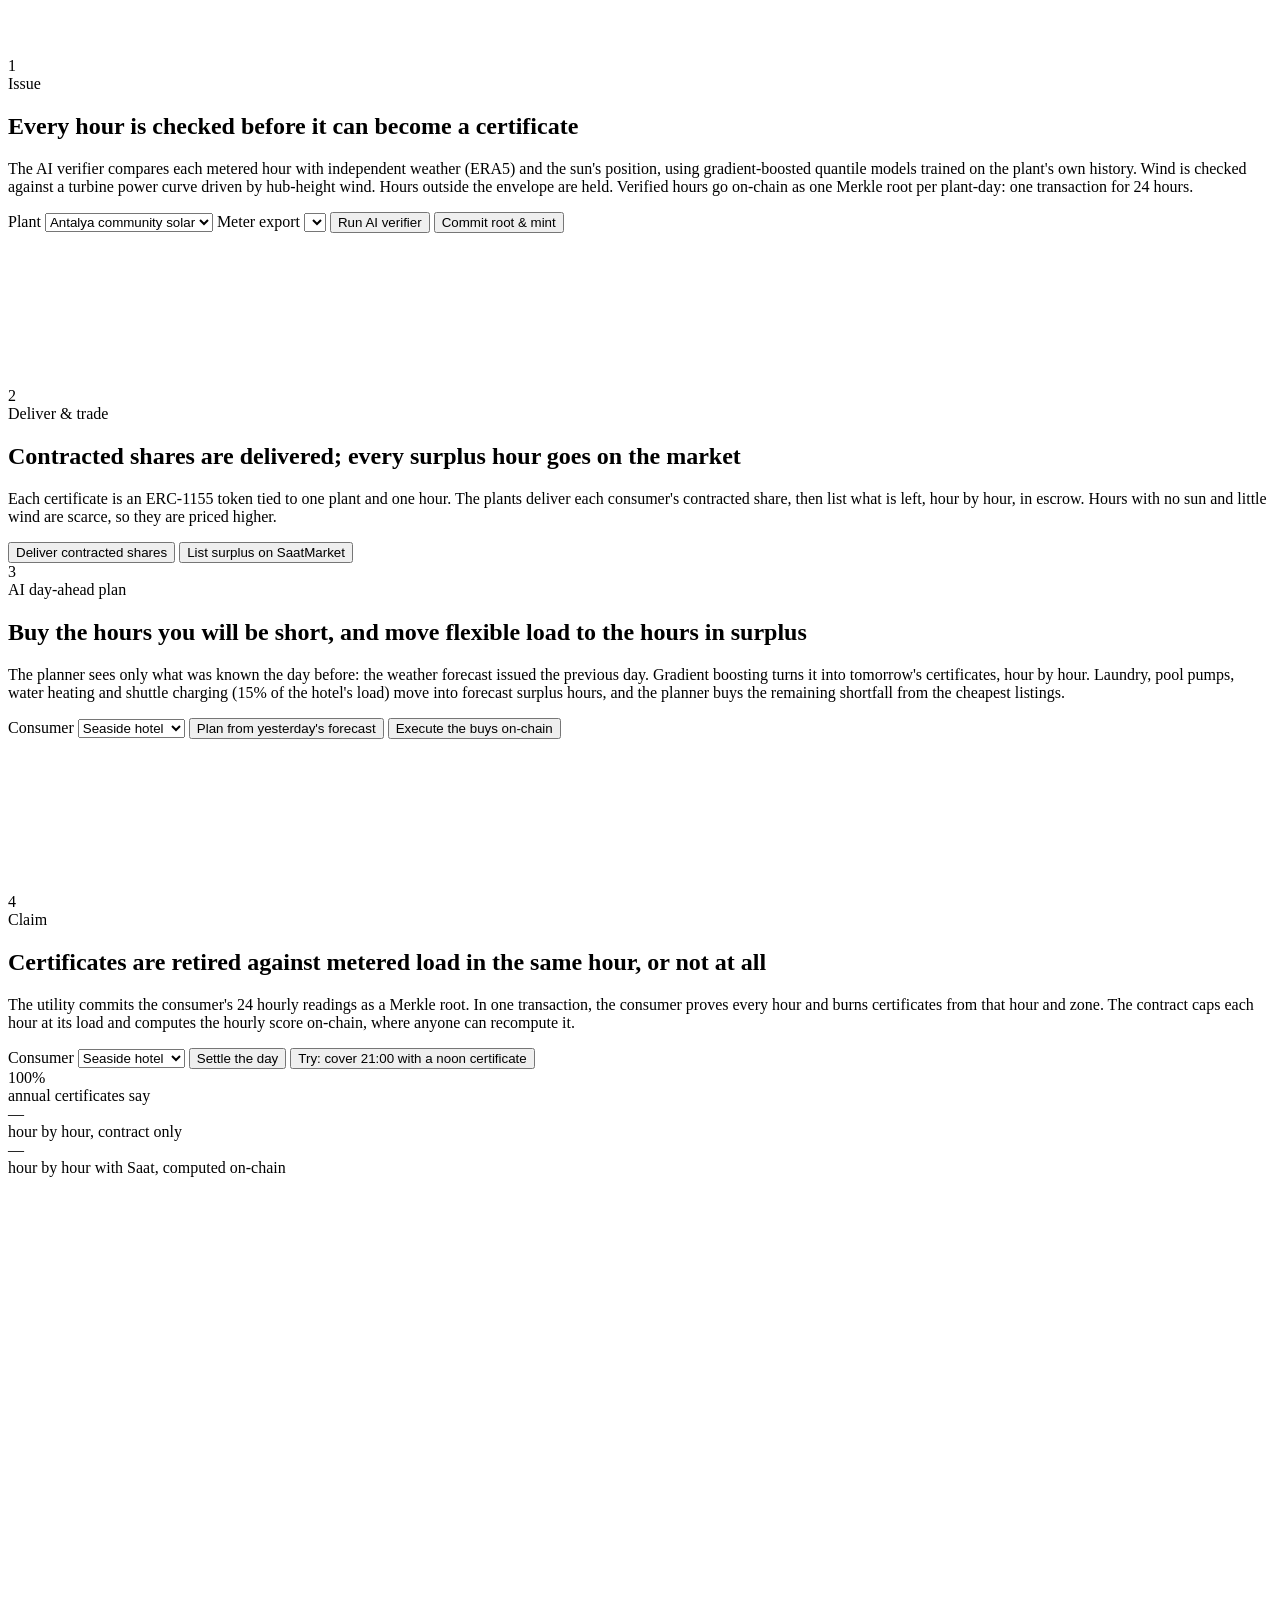
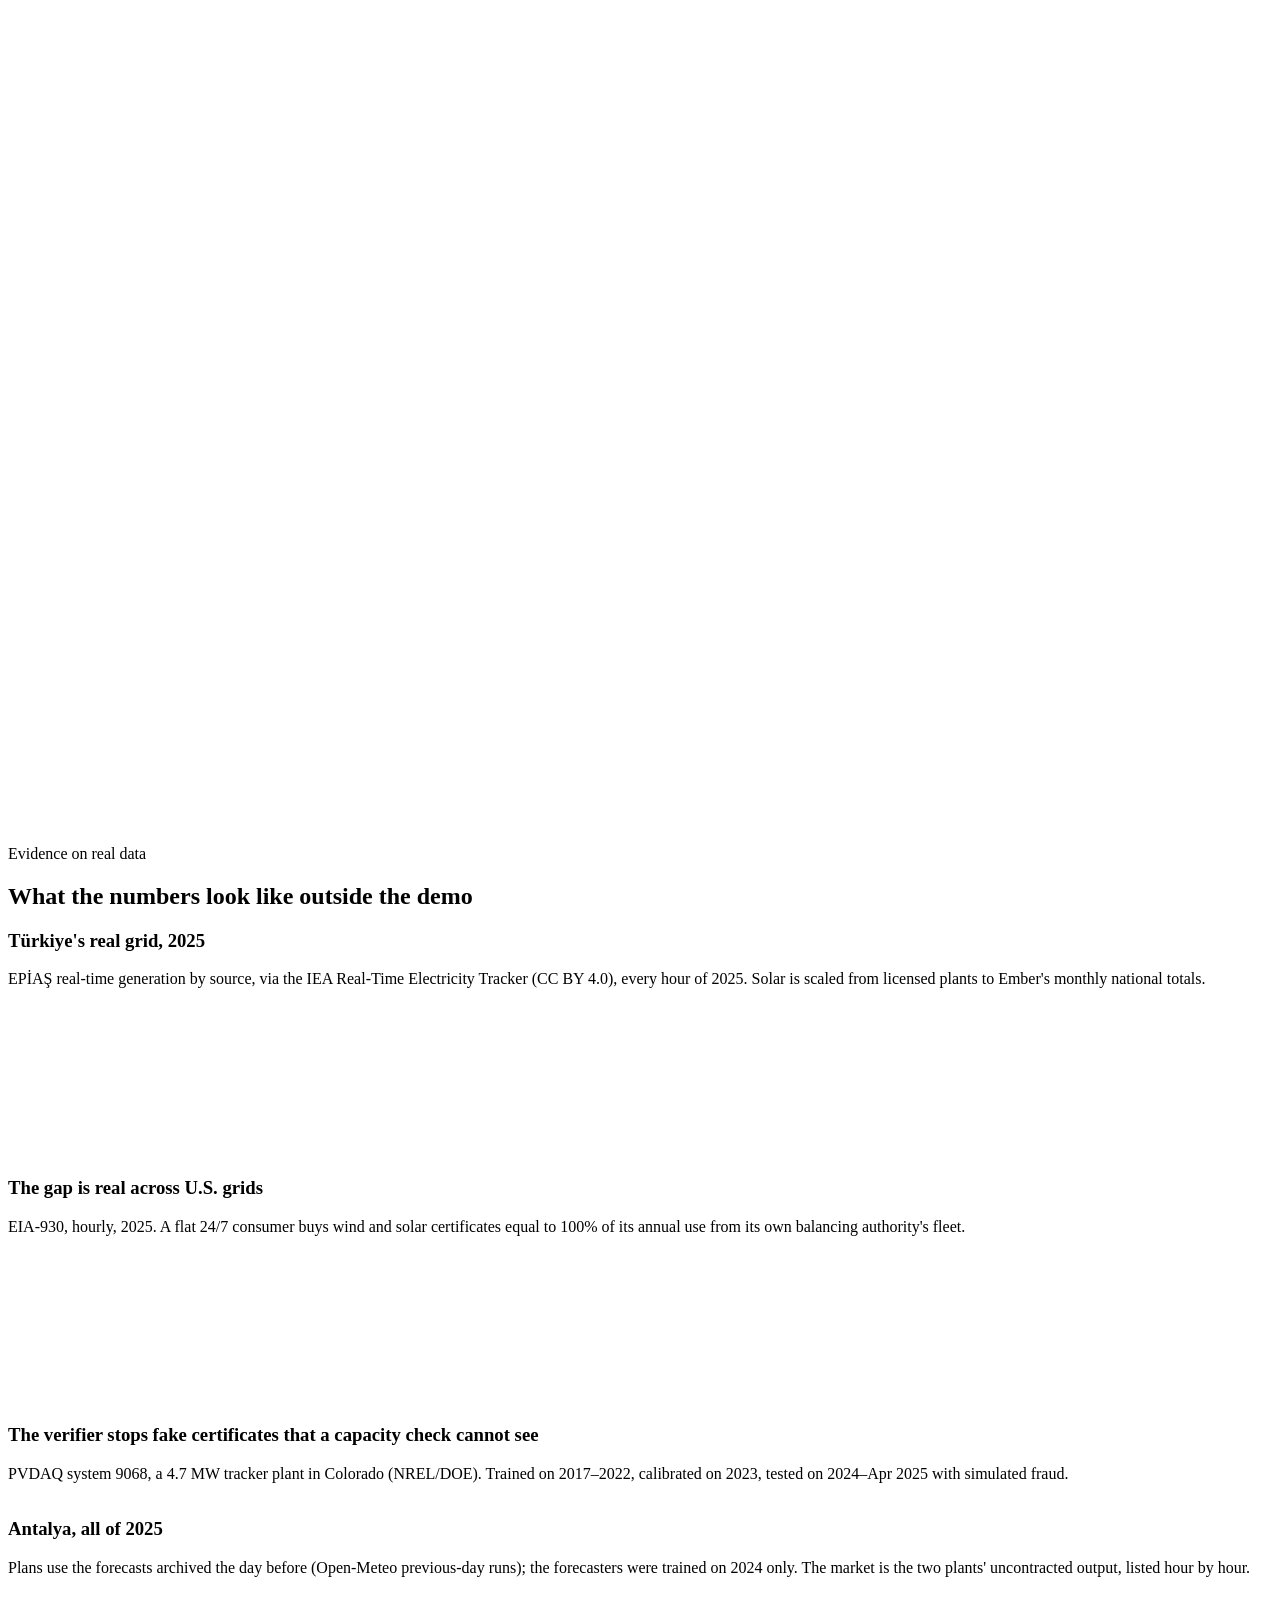
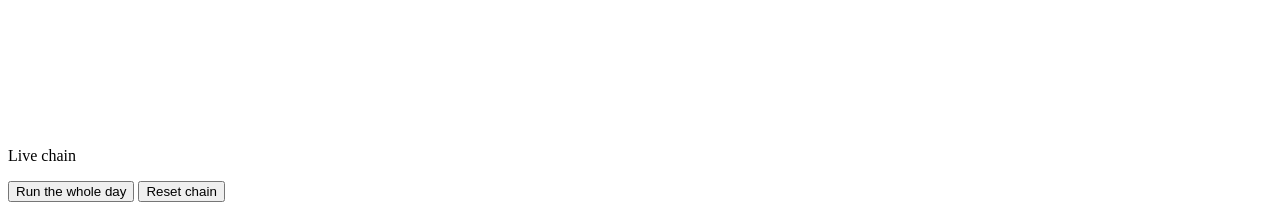
==== commit 9fd2db67: "Dashboard: scarce hours are the ones with no sun and little wind, as the price chart shows Co-Author" ====
--- a/app/static/index.html
+++ b/app/static/index.html
@@ -66,7 +66,7 @@
         <div class="node">2</div>
         <div class="kicker">Deliver &amp; trade</div>
         <h2>Contracted shares are delivered; every surplus hour goes on the market</h2>
-        <p>Each certificate is an ERC-1155 token tied to one plant and one hour. The plants deliver each consumer's contracted share, then list what is left, hour by hour, in escrow. Evening and night hours are scarce, so they are priced higher.</p>
+        <p>Each certificate is an ERC-1155 token tied to one plant and one hour. The plants deliver each consumer's contracted share, then list what is left, hour by hour, in escrow. Hours with no sun and little wind are scarce, so they are priced higher.</p>
         <div class="controls">
           <button id="btn-deliver">Deliver contracted shares</button>
           <button id="btn-list" class="secondary">List surplus on SaatMarket</button>
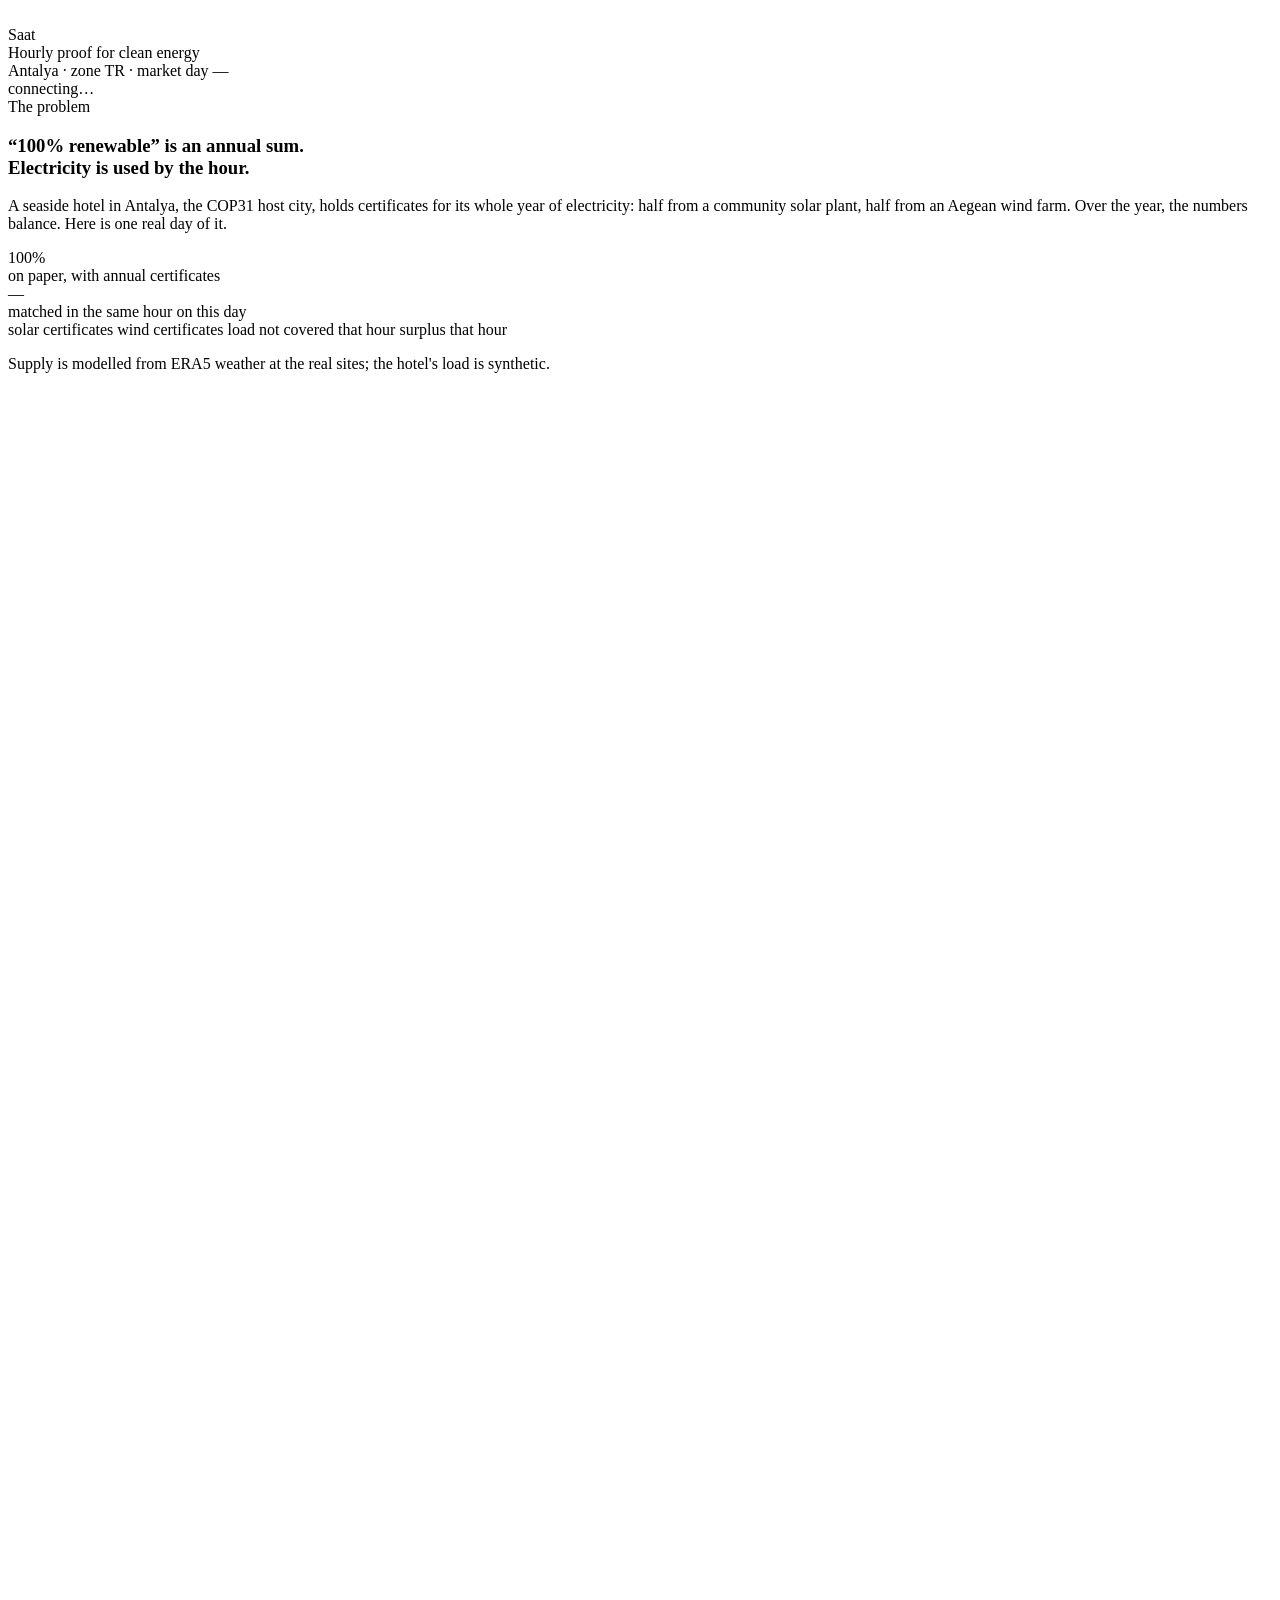
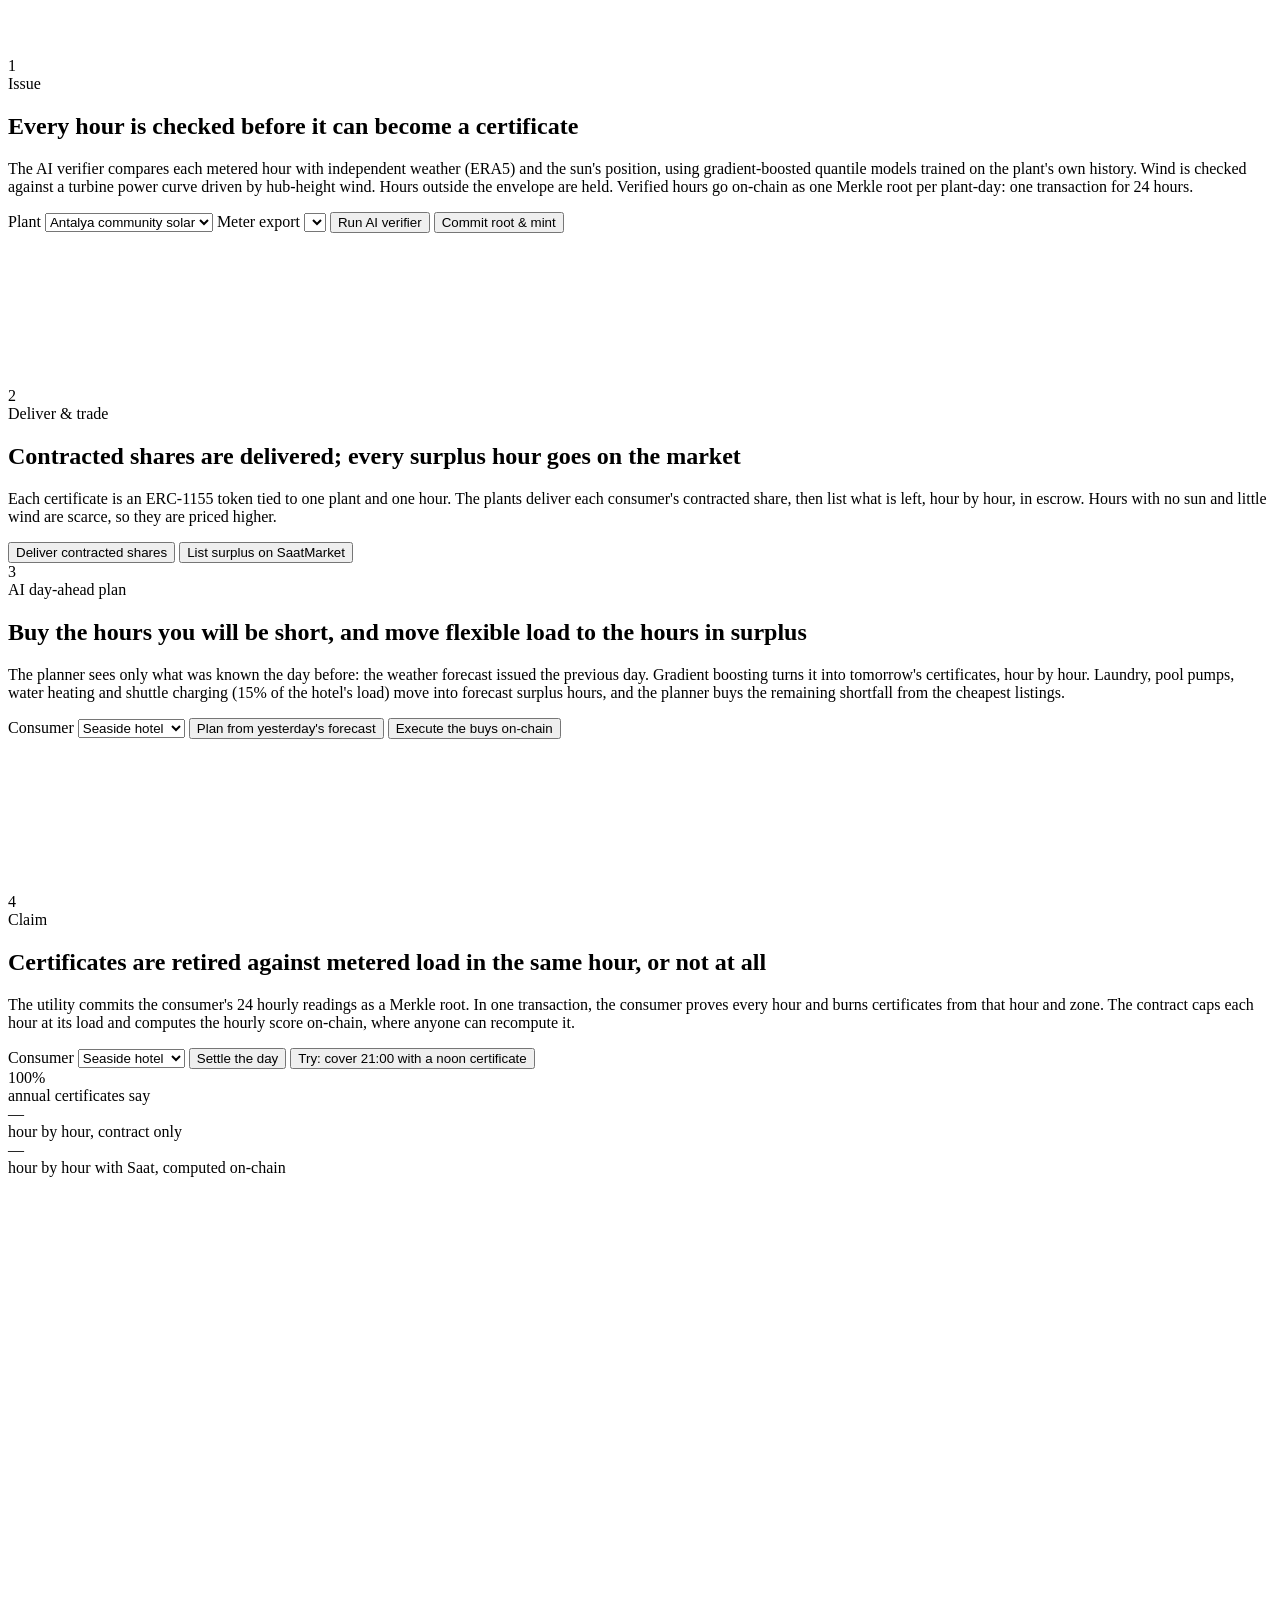
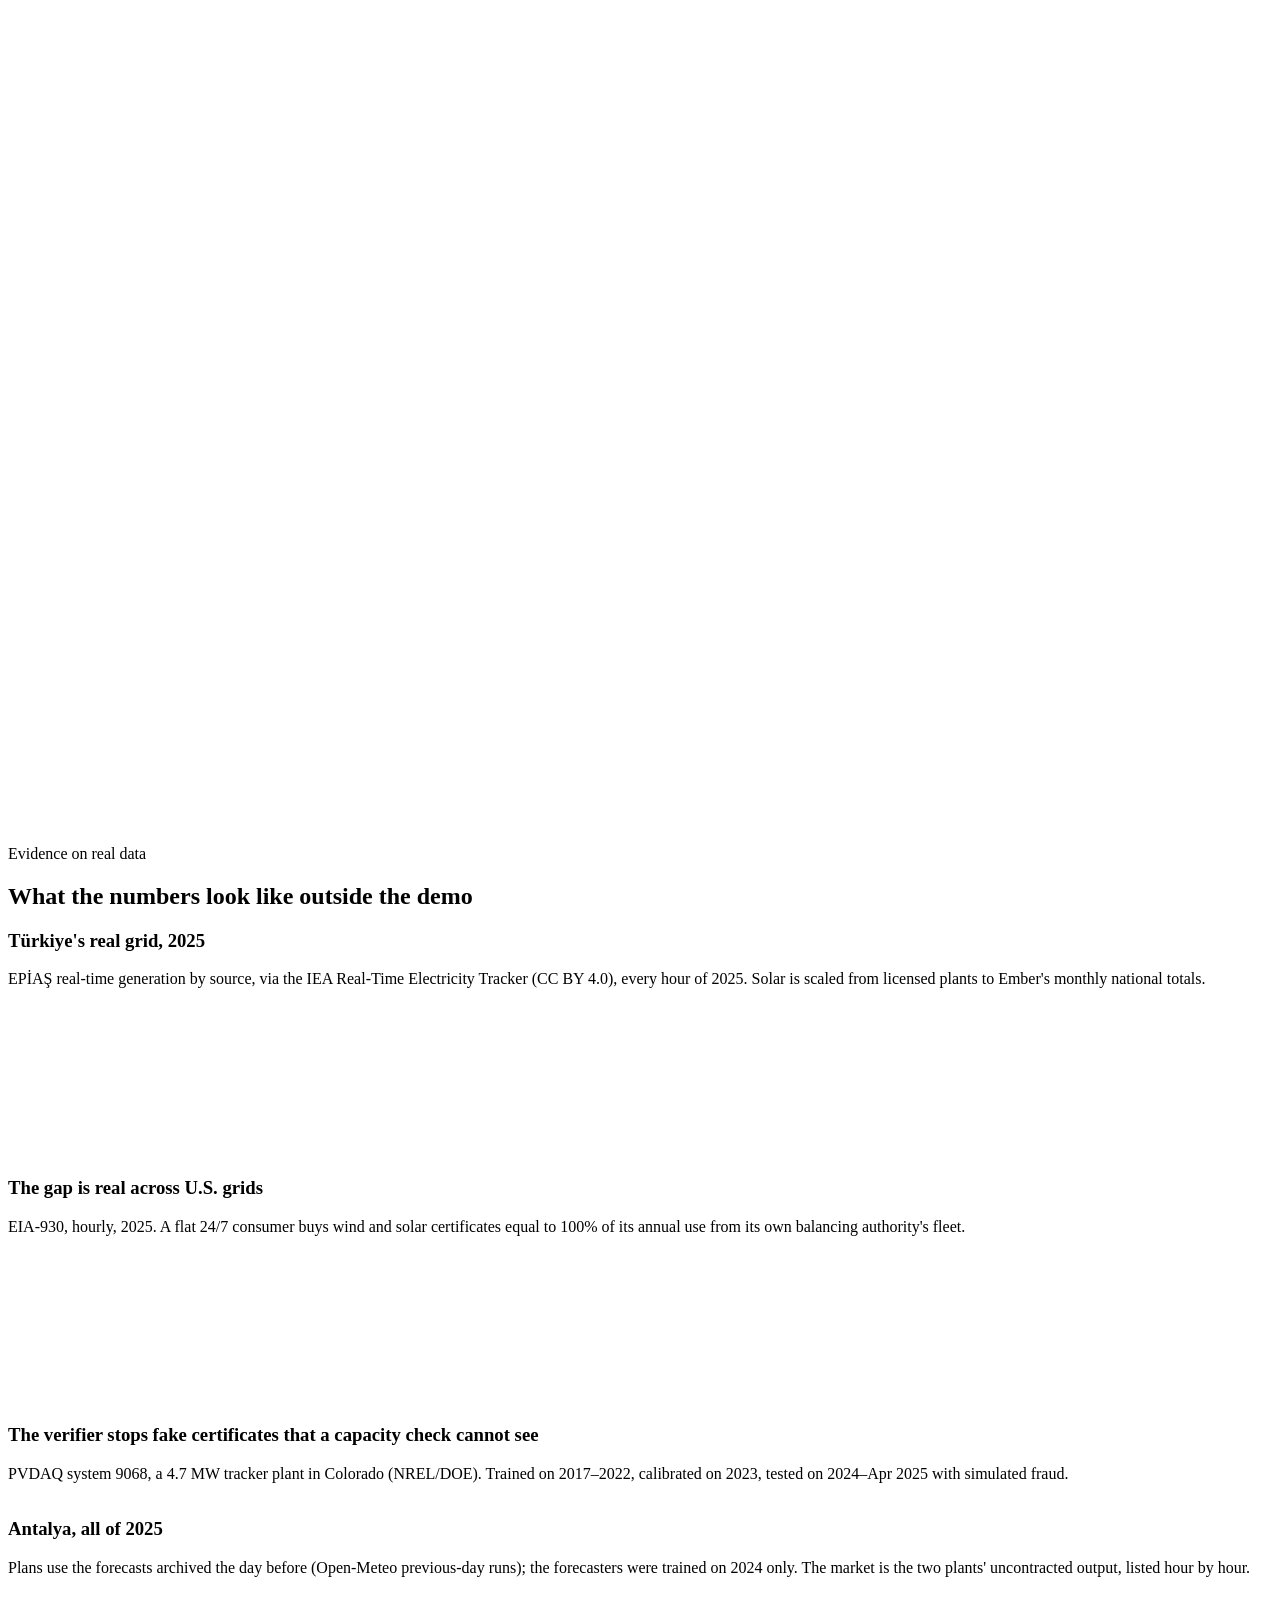
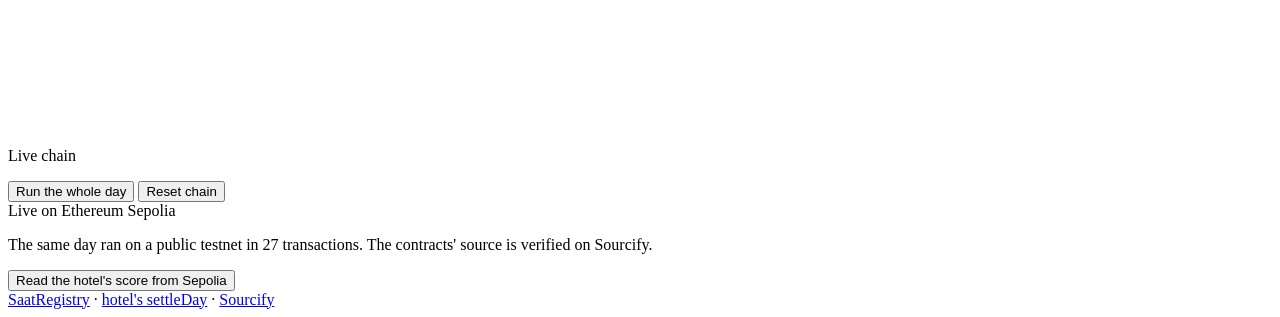
==== commit bc0debd3: "Browser demo on GitHub Pages: the dashboard replays a recorded run with no backend and reads the hot" ====
--- a/app/static/index.html
+++ b/app/static/index.html
@@ -4,17 +4,17 @@
   <meta charset="utf-8">
   <meta name="viewport" content="width=device-width, initial-scale=1">
   <title>Saat · hourly proof for clean energy</title>
-  <link rel="icon" href="/static/saat.svg">
-  <link rel="stylesheet" href="/static/fonts/fonts.css">
-  <link rel="stylesheet" href="/static/style.css">
-  <script src="/static/vendor/chart.umd.min.js"></script>
+  <link rel="icon" href="static/saat.svg">
+  <link rel="stylesheet" href="static/fonts/fonts.css">
+  <link rel="stylesheet" href="static/style.css">
+  <script src="static/vendor/chart.umd.min.js"></script>
 </head>
 <body>
 <div class="sky" aria-hidden="true"></div>
 
 <header class="top">
   <div class="brand">
-    <img src="/static/saat.svg" alt="" class="logo">
+    <img src="static/saat.svg" alt="" class="logo">
     <div><div class="name">Saat</div><div class="tag">Hourly proof for clean energy</div></div>
   </div>
   <div class="where" id="where">Antalya · zone TR · market day —</div>
@@ -156,10 +156,22 @@
     <div class="feed-head"><span class="pulse"></span>Live chain</div>
     <div class="addr" id="addr"></div>
     <ol id="feed"></ol>
+    <p class="replay-note" id="replay-note" hidden>This page replays a recorded run of the dashboard, so it needs no backend. Every button works; run the steps in order, or press Run the whole day.</p>
     <button id="btn-run" class="run">Run the whole day</button>
     <button id="btn-reset" class="ghost">Reset chain</button>
+    <div class="sepolia">
+      <div class="feed-head">Live on Ethereum Sepolia</div>
+      <p>The same day ran on a public testnet in 27 transactions. The contracts' source is verified on Sourcify.</p>
+      <button id="btn-sepolia" class="secondary">Read the hotel's score from Sepolia</button>
+      <div class="sepolia-out" id="sepolia-out"></div>
+      <div class="sepolia-links">
+        <a href="https://sepolia.etherscan.io/address/0x616F40B710dD84ad0d3a7a347EF2ff252AEB2F4A" target="_blank" rel="noopener">SaatRegistry</a> ·
+        <a href="https://sepolia.etherscan.io/tx/0x9f94476a99f1df8b7a39841b233596566a94b1dc7c8f5d3756ff9eea6f1a6bca" target="_blank" rel="noopener">hotel's settleDay</a> ·
+        <a href="https://repo.sourcify.dev/11155111/0x616F40B710dD84ad0d3a7a347EF2ff252AEB2F4A" target="_blank" rel="noopener">Sourcify</a>
+      </div>
+    </div>
   </aside>
 </main>
-<script src="/static/app.js"></script>
+<script src="static/app.js"></script>
 </body>
 </html>
